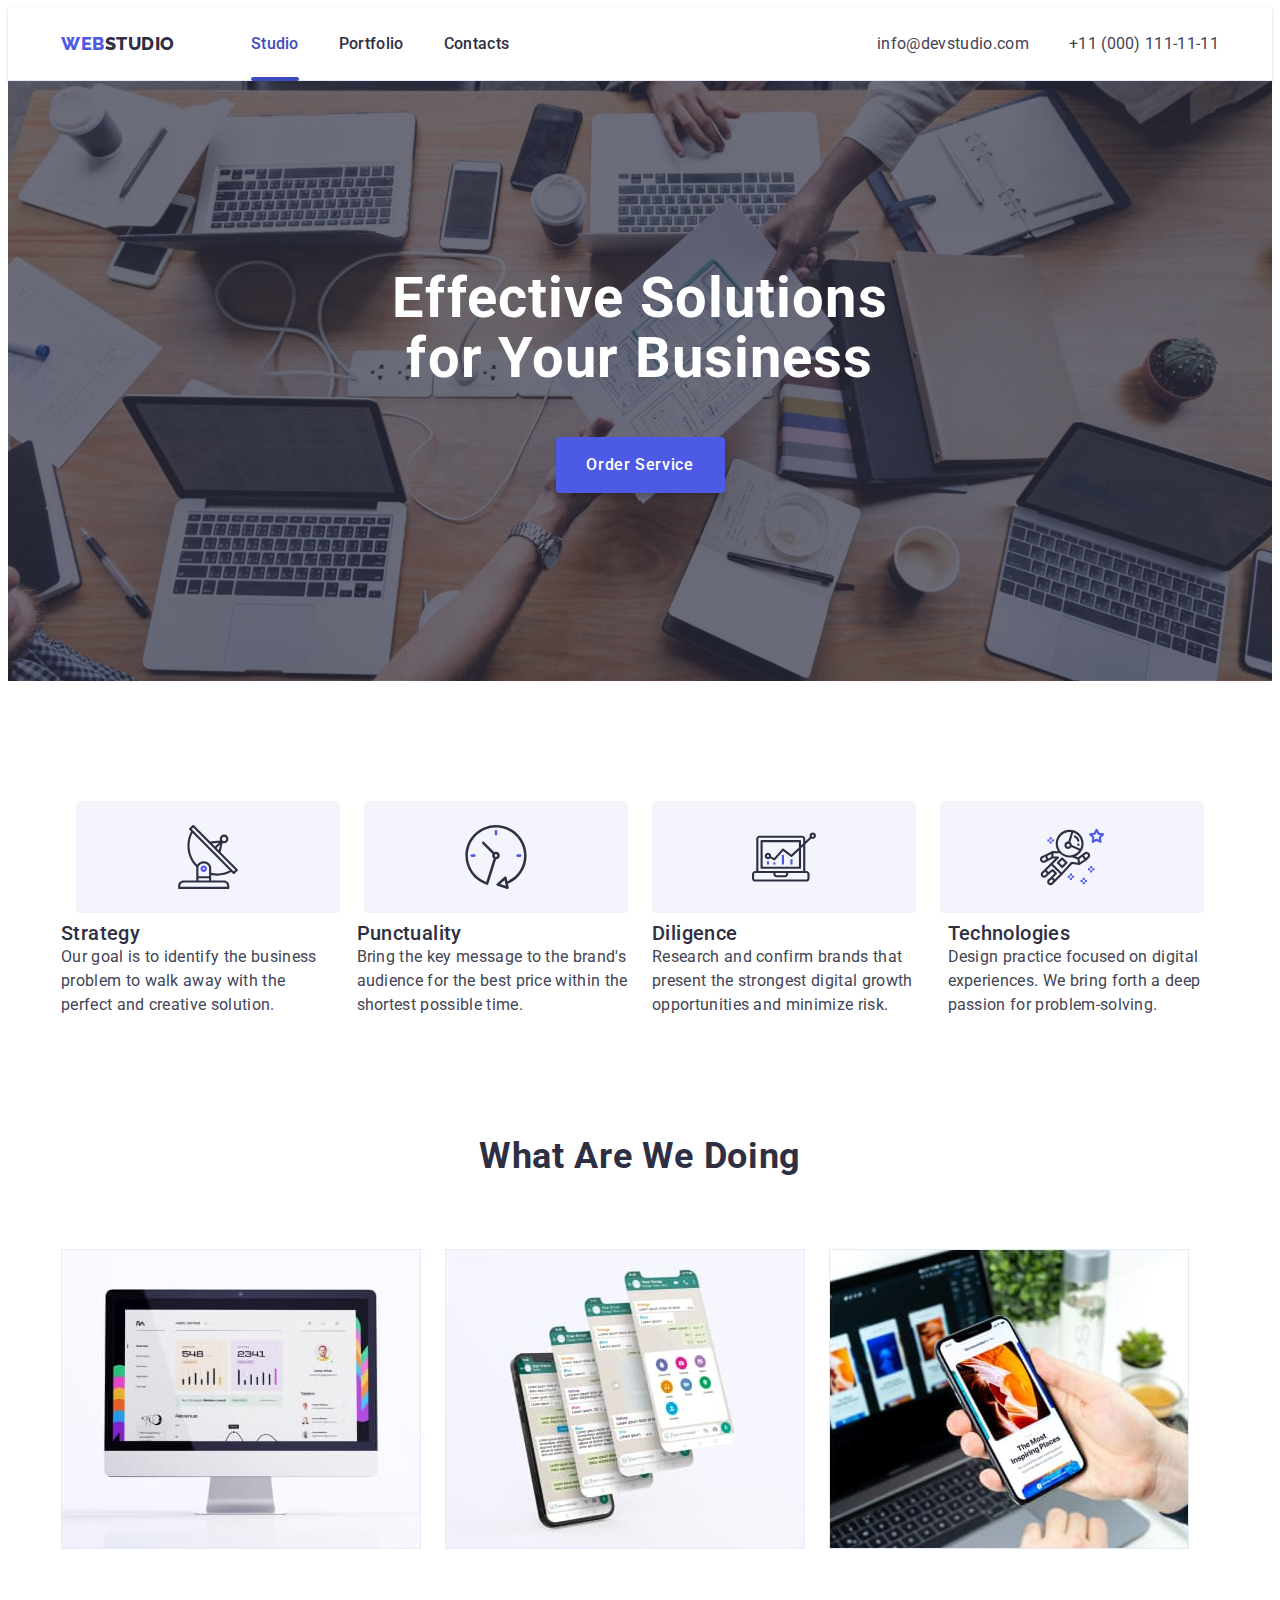
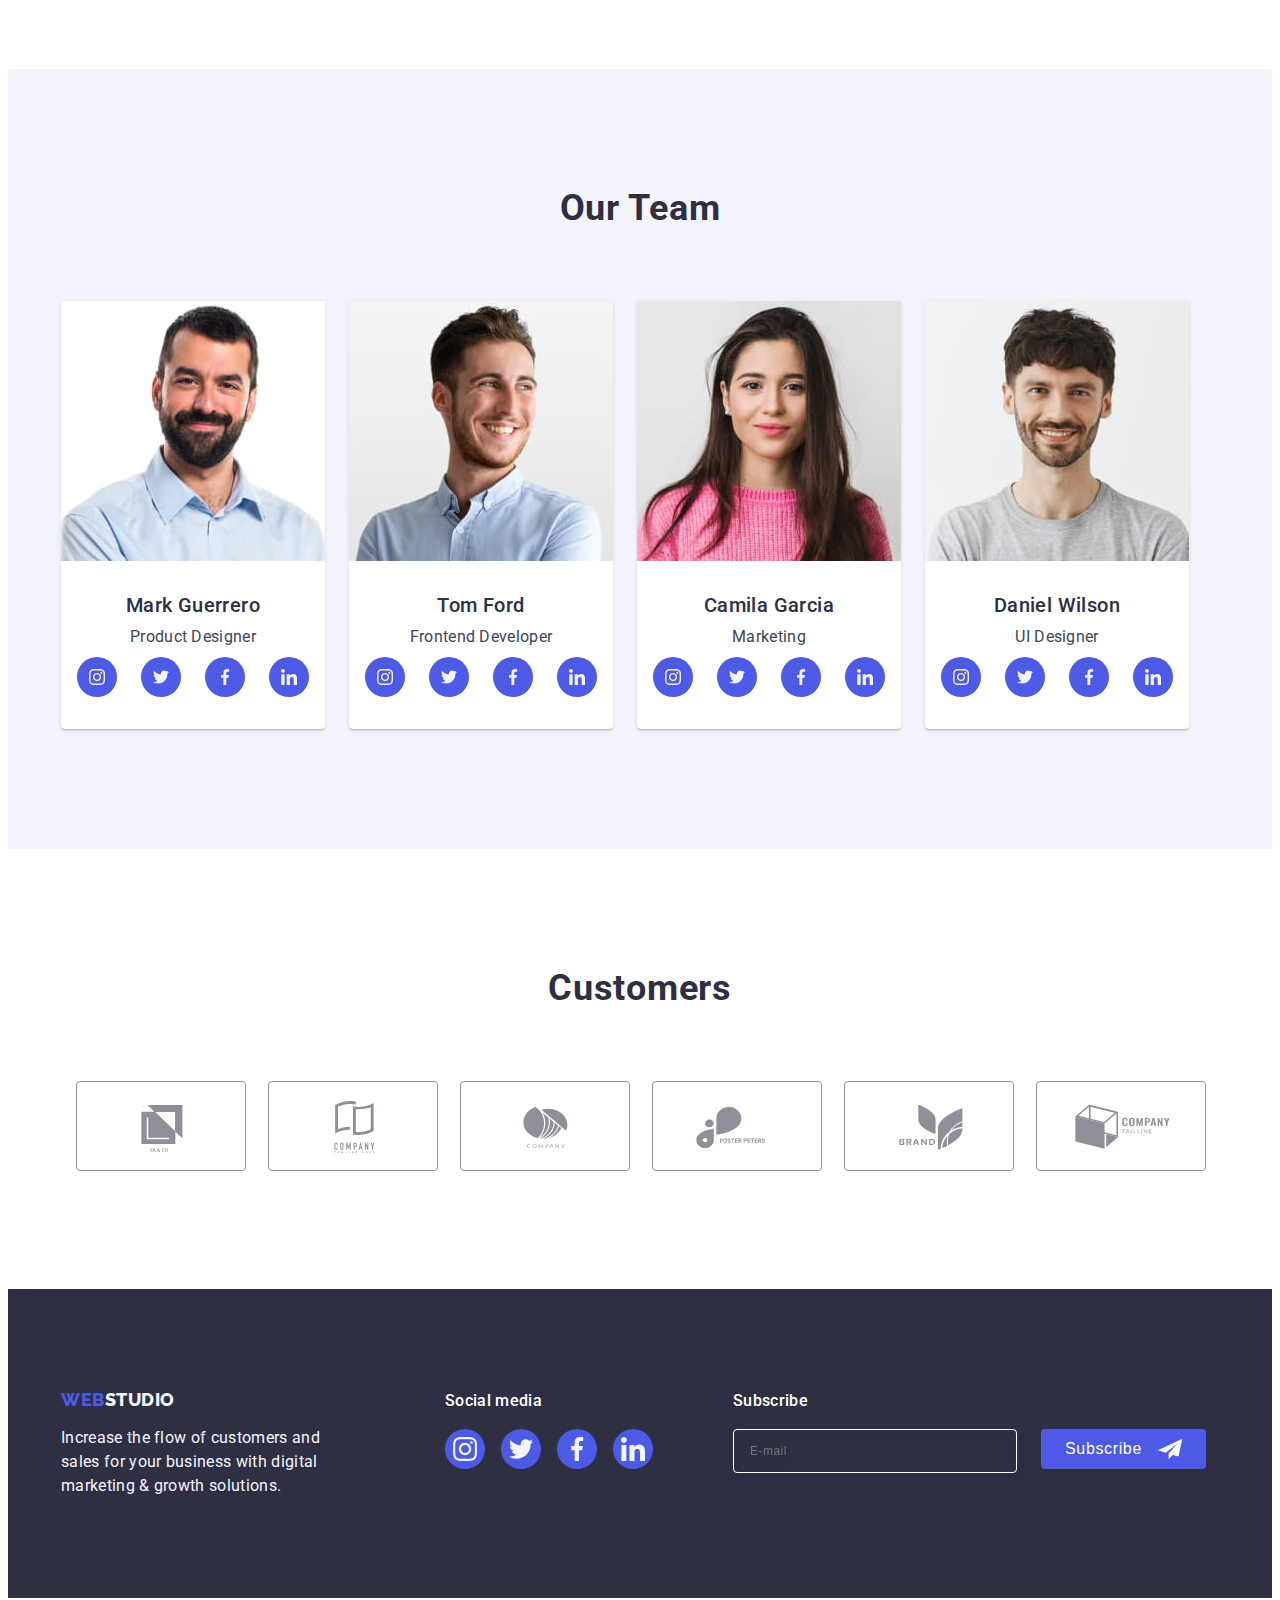
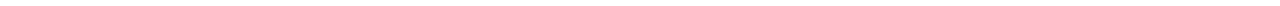
==== index.html @ 077be4b6 "Initial commit" ====
<!DOCTYPE html>
<html lang="en">
  <head>
    <meta charset="UTF-8" />
    <meta http-equiv="X-UA-Compatible" content="IE=edge" />
    <meta name="viewport" content="width=device-width, initial-scale=1.0" />
    <title>Web Studio</title>
    <link rel="preconnect" href="https://fonts.googleapis.com" />
    <link rel="preconnect" href="https://fonts.gstatic.com" crossorigin />
    <link
      href="https://fonts.googleapis.com/css2?family=Raleway:wght@800&family=Roboto:wght@400;500;700&display=swap"
      rel="stylesheet"
    />
    <link
      rel="stylesheet"
      href="https://cdnjs.cloudflare.com/ajax/libs/modern-normalize/2.0.0/modern-normalize.min.css"
      integrity="sha512-4xo8blKMVCiXpTaLzQSLSw3KFOVPWhm/TRtuPVc4WG6kUgjH6J03IBuG7JZPkcWMxJ5huwaBpOpnwYElP/m6wg=="
      crossorigin="anonymous"
      referrerpolicy="no-referrer"
    />
    <link rel="stylesheet" href="./css/styles.css" />
  </head>
  <body>
    <!-- Header -->
    <header class="page-header">
      <div class="container header-container">
        <nav class="page-nav">
          <a class="logo link" href="./index.html"
            >Web<span class="logo-studio">Studio</span></a
          >
          <ul class="menu list">
            <li class="menu-item">
              <a class="menu-link link current" href="./index.html">Studio</a>
            </li>
            <li class="menu-item">
              <a class="menu-link link" href="./portfolio.html">Portfolio</a>
            </li>
            <li class="menu-item">
              <a class="menu-link link" href="">Contacts</a>
            </li>
          </ul>
        </nav>
        <address class="header-address">
          <ul class="address list">
            <li>
              <a class="contact-link link" href="mailto:info@devstudio.com"
                >info@devstudio.com</a
              >
            </li>
            <li>
              <a class="contact-link link" href="tel:+110001111111"
                >+11 (000) 111-11-11</a
              >
            </li>
          </ul>
        </address>
      </div>
    </header>
    <main>
      <!-- Hero -->
      <section class="hero">
        <div class="container hero-container">
          <h1 class="hero-title">Effective Solutions for Your Business</h1>
          <button class="hero-btn" type="button" data-modal-open>
            Order Service
          </button>
        </div>
      </section>
      <!-- Activities -->
      <section class="activities">
        <div class="activities-container container">
          <h2 class="activities-title" hidden>Mission</h2>

          <ul class="advantages-list list">
            <li class="advantages-list-item">
              <div class="advantages-list-link">
                <svg class="advantages-list-icon" width="64px" height="64px">
                  <use href="./images/icons.svg#icon-antena"></use>
                </svg>
              </div>
            </li>
            <li class="advantages-list-item">
              <div class="advantages-list-link">
                <svg class="advantages-list-icon" width="64px" height="64px">
                  <use href="./images/icons.svg#icon-clock"></use>
                </svg>
              </div>
            </li>
            <li class="advantages-list-item">
              <div class="advantages-list-link">
                <svg class="advantages-list-icon" width="64px" height="64px">
                  <use href="./images/icons.svg#icon-diagram"></use>
                </svg>
              </div>
            </li>
            <li class="advantages-list-item">
              <div class="advantages-list-link">
                <svg class="advantages-list-icon" width="64px" height="64px">
                  <use href="./images/icons.svg#icon-astronaut"></use>
                </svg>
              </div>
            </li>
          </ul>

          <ul class="activities-list list">
            <li class="active-list">
              <h3 class="activities-subtitle subtitle">Strategy</h3>
              <p class="paragrapth">
                Our goal is to identify the business problem to walk away with
                the perfect and creative solution.
              </p>
            </li>
            <li class="active-list">
              <h3 class="activities-subtitle subtitle">Punctuality</h3>
              <p class="paragrapth">
                Bring the key message to the brand's audience for the best price
                within the shortest possible time.
              </p>
            </li>
            <li class="active-list">
              <h3 class="activities-subtitle subtitle">Diligence</h3>
              <p class="paragrapth">
                Research and confirm brands that present the strongest digital
                growth opportunities and minimize risk.
              </p>
            </li>
            <li class="active-list">
              <h3 class="activities-subtitle subtitle">Technologies</h3>
              <p class="paragrapth">
                Design practice focused on digital experiences. We bring forth a
                deep passion for problem-solving.
              </p>
            </li>
          </ul>
        </div>
      </section>
      <!-- What are we doing -->
      <section class="doing">
        <div class="container">
          <h2 class="main-title doing-title">What are we doing</h2>
          <ul class="doing-list list">
            <li class="image">
              <img
                src="./images/img_1.jpg"
                alt="computer monitor"
                width="360"
                height="300"
              />
            </li>
            <li class="image">
              <img
                src="./images/img_2.jpg"
                alt="duplicate phone screens"
                width="360"
                height="300"
              />
            </li>
            <li class="image">
              <img
                src="./images/img_3.jpg"
                alt="sync your phone and computer"
                width="360"
                height="300"
              />
            </li>
          </ul>
        </div>
      </section>
      <!-- Our Team -->
      <section class="our-team">
        <div class="container">
          <h2 class="main-title doing-title">Our Team</h2>
          <ul class="team-list list">
            <li class="list-team team-background">
              <img
                src="./images/master1.jpg"
                alt="photo man"
                width="264"
                height="260"
              />
              <div class="row">
                <h3 class="team-subtitle subtitle">Mark Guerrero</h3>
                <p class="team-paragrapth paragrapth">Product Designer</p>

                <ul class="social-list list">
                  <li class="social-list-item">
                    <a href="" class="social-list-link">
                      <svg class="social-list-icon" width="16px" height="16px">
                        <use href="./images/icons.svg#icon-instagram"></use>
                      </svg>
                    </a>
                  </li>
                  <li class="social-list-item">
                    <a href="" class="social-list-link">
                      <svg class="social-list-icon" width="16px" height="16px">
                        <use href="./images/icons.svg#icon-twitter"></use>
                      </svg>
                    </a>
                  </li>
                  <li class="social-list-item">
                    <a href="" class="social-list-link">
                      <svg class="social-list-icon" width="16px" height="16px">
                        <use href="./images/icons.svg#icon-facebook"></use>
                      </svg>
                    </a>
                  </li>
                  <li class="social-list-item">
                    <a href="" class="social-list-link">
                      <svg class="social-list-icon" width="16px" height="16px">
                        <use href="./images/icons.svg#icon-linkedin"></use>
                      </svg>
                    </a>
                  </li>
                </ul>
              </div>
            </li>
            <li class="list-team team-background">
              <img
                src="./images/master2.jpg"
                alt="photo man"
                width="264"
                height="260"
              />
              <div class="row">
                <h3 class="team-subtitle subtitle">Tom Ford</h3>
                <p class="team-paragrapth paragrapth">Frontend Developer</p>

                <ul class="social-list list">
                  <li class="social-list-item">
                    <a href="" class="social-list-link">
                      <svg class="social-list-icon" width="16px" height="16px">
                        <use href="./images/icons.svg#icon-instagram"></use>
                      </svg>
                    </a>
                  </li>
                  <li class="social-list-item">
                    <a href="" class="social-list-link">
                      <svg class="social-list-icon" width="16px" height="16px">
                        <use href="./images/icons.svg#icon-twitter"></use>
                      </svg>
                    </a>
                  </li>
                  <li class="social-list-item">
                    <a href="" class="social-list-link">
                      <svg class="social-list-icon" width="16px" height="16px">
                        <use href="./images/icons.svg#icon-facebook"></use>
                      </svg>
                    </a>
                  </li>
                  <li class="social-list-item">
                    <a href="" class="social-list-link">
                      <svg class="social-list-icon" width="16px" height="16px">
                        <use href="./images/icons.svg#icon-linkedin"></use>
                      </svg>
                    </a>
                  </li>
                </ul>
              </div>
            </li>
            <li class="list-team team-background">
              <img
                src="./images/master3.jpg"
                alt="photo woman"
                width="264"
                height="260"
              />
              <div class="row">
                <h3 class="team-subtitle subtitle">Camila Garcia</h3>
                <p class="team-paragrapth paragrapth">Marketing</p>

                <ul class="social-list list">
                  <li class="social-list-item">
                    <a href="" class="social-list-link">
                      <svg class="social-list-icon" width="16px" height="16px">
                        <use href="./images/icons.svg#icon-instagram"></use>
                      </svg>
                    </a>
                  </li>
                  <li class="social-list-item">
                    <a href="" class="social-list-link">
                      <svg class="social-list-icon" width="16px" height="16px">
                        <use href="./images/icons.svg#icon-twitter"></use>
                      </svg>
                    </a>
                  </li>
                  <li class="social-list-item">
                    <a href="" class="social-list-link">
                      <svg class="social-list-icon" width="16px" height="16px">
                        <use href="./images/icons.svg#icon-facebook"></use>
                      </svg>
                    </a>
                  </li>
                  <li class="social-list-item">
                    <a href="" class="social-list-link">
                      <svg class="social-list-icon" width="16px" height="16px">
                        <use href="./images/icons.svg#icon-linkedin"></use>
                      </svg>
                    </a>
                  </li>
                </ul>
              </div>
            </li>
            <li class="list-team team-background">
              <img
                src="./images/master4.jpg"
                alt="photo man"
                width="264"
                height="260"
              />
              <div class="row">
                <h3 class="team-subtitle subtitle">Daniel Wilson</h3>
                <p class="team-paragrapth paragrapth">UI Designer</p>

                <ul class="social-list list">
                  <li class="social-list-item">
                    <a href="" class="social-list-link">
                      <svg class="social-list-icon" width="16px" height="16px">
                        <use href="./images/icons.svg#icon-instagram"></use>
                      </svg>
                    </a>
                  </li>
                  <li class="social-list-item">
                    <a href="" class="social-list-link">
                      <svg class="social-list-icon" width="16px" height="16px">
                        <use href="./images/icons.svg#icon-twitter"></use>
                      </svg>
                    </a>
                  </li>
                  <li class="social-list-item">
                    <a href="" class="social-list-link">
                      <svg class="social-list-icon" width="16px" height="16px">
                        <use href="./images/icons.svg#icon-facebook"></use>
                      </svg>
                    </a>
                  </li>
                  <li class="social-list-item">
                    <a href="" class="social-list-link">
                      <svg class="social-list-icon" width="16px" height="16px">
                        <use href="./images/icons.svg#icon-linkedin"></use>
                      </svg>
                    </a>
                  </li>
                </ul>
              </div>
            </li>
          </ul>
        </div>
      </section>
      <!-- Customers -->
      <section class="customers">
        <div class="container">
          <h2 class="customers-title main-title doing-title">Customers</h2>
          <ul class="customers-list list">
            <li class="customers-list-item">
              <a href="" class="customers-list-link">
                <svg class="customers-list-icon" width="104px" height="56px">
                  <use href="./images/icons.svg#icon-logo1"></use>
                </svg>
              </a>
            </li>
            <li class="customers-list-item">
              <a href="" class="customers-list-link">
                <svg class="customers-list-icon" width="104px" height="56px">
                  <use href="./images/icons.svg#icon-logo2"></use>
                </svg>
              </a>
            </li>
            <li class="customers-list-item">
              <a href="" class="customers-list-link">
                <svg class="customers-list-icon" width="104px" height="56px">
                  <use href="./images/icons.svg#icon-logo3"></use>
                </svg>
              </a>
            </li>
            <li class="customers-list-item">
              <a href="" class="customers-list-link">
                <svg class="customers-list-icon" width="104px" height="56px">
                  <use href="./images/icons.svg#icon-logo4"></use>
                </svg>
              </a>
            </li>
            <li class="customers-list-item">
              <a href="" class="customers-list-link">
                <svg class="customers-list-icon" width="104px" height="56px">
                  <use href="./images/icons.svg#icon-logo5"></use>
                </svg>
              </a>
            </li>
            <li class="customers-list-item">
              <a href="" class="customers-list-link">
                <svg class="customers-list-icon" width="104px" height="56px">
                  <use href="./images/icons.svg#icon-logo6"></use>
                </svg>
              </a>
            </li>
          </ul>
        </div>
      </section>
    </main>
    <!-- Footer -->
    <footer class="footer">
      <div class="footer-container container">
        <div class="footer-position">
          <a class="logo-footer logo link" href="./index.html">
            Web<span class="logo-studio-footer">Studio</span></a
          >
          <p class="footer-paragrapth paragrapth">
            Increase the flow of customers and sales for your business with
            digital marketing & growth solutions.
          </p>
        </div>
        <div class="footer-social-media">
          <p class="footer-paragrapth-social paragrapth">Social media</p>
          <ul class="footer-social-list social-list list">
            <li class="social-list-item">
              <a href="" class="footer-link social-list-link">
                <svg class="social-list-icon" width="24px" height="24px">
                  <use href="./images/icons.svg#icon-instagram"></use>
                </svg>
              </a>
            </li>
            <li class="social-list-item">
              <a href="" class="footer-link social-list-link">
                <svg class="social-list-icon" width="24px" height="24px">
                  <use href="./images/icons.svg#icon-twitter"></use>
                </svg>
              </a>
            </li>
            <li class="social-list-item">
              <a href="" class="footer-link social-list-link">
                <svg class="social-list-icon" width="24px" height="24px">
                  <use href="./images/icons.svg#icon-facebook"></use>
                </svg>
              </a>
            </li>
            <li class="social-list-item">
              <a href="" class="footer-link social-list-link">
                <svg class="social-list-icon" width="24px" height="24px">
                  <use href="./images/icons.svg#icon-linkedin"></use>
                </svg>
              </a>
            </li>
          </ul>
        </div>
        <div class="modal-footer-container">
          <p class="modal-footer-paragrapth">Subscribe</p>
          <form class="modal-form-footer">
            <label class="footer-label">
              <input
                type="email"
                name="user-email"
                class="footer-input"
                placeholder="E-mail"
              />
            </label>

            <button type="submit" class="modal-form-submit-footer">
              Subscribe
              <svg class="footer-email-icon" width="24" height="24">
                <use href="./images/icons.svg#icon-icon-send"></use>
              </svg>
            </button>
          </form>
        </div>
      </div>
    </footer>

    <div class="backdrop is-hidden" data-modal>
      <div class="modal">
        <button type="button" class="close-btn" data-modal-close>
          <svg class="svg-close-btn" width="8" height="8">
            <use href="./images/icons.svg#icon-close-btn"></use>
          </svg>
        </button>
        <p class="modal-paragrapth">
          Leave your contacts and we will call you back
        </p>
        <form class="modal-form">
          <div class="footer-form">
            <label for="user-name" class="modal-form-field">
              <span class="modal-form-description">Name</span></label
            >
            <div class="modal-form-wrapper">
              <input
                type="text"
                name="user-name"
                class="modal-form-input"
                id="user-name"
              />
              <svg class="modal-form-user-icon" width="18" height="24">
                <use href="./images/icons.svg#icon-name"></use>
              </svg>
            </div>
          </div>
          <div class="footer-form">
            <label for="user-tel" class="modal-form-field">
              <span class="modal-form-description">Phone</span></label
            >
            <div class="modal-form-wrapper">
              <input
                type="tel"
                name="user-phone"
                class="modal-form-input"
                id="user-tel"
              />
              <svg class="modal-form-user-icon" width="18" height="24">
                <use href="./images/icons.svg#icon-phone"></use>
              </svg>
            </div>
          </div>
          <div class="footer-form">
            <label for="user-email" class="modal-form-field">
              <span class="modal-form-description">Email</span></label
            >
            <div class="modal-form-wrapper">
              <input
                type="email"
                name="user-email"
                class="modal-form-input"
                id="user-email"
              />
              <svg class="modal-form-user-icon" width="18" height="24">
                <use href="./images/icons.svg#icon-email"></use>
              </svg>
            </div>
          </div>
          <div class="footer-form-textarea">
            <label for="user-comment" class="modal-form-field">
              <span class="modal-form-description">Comment</span></label
            >
            <textarea
              id="user-comment"
              name="user-comment"
              class="modal-form-message"
              placeholder="Text input"
            ></textarea>
          </div>
          <div class="police-container">
            <input
              id="user-privacy"
              type="checkbox"
              name="user-privacy"
              class="modal-form-check visually-hidden"
              value="true"
            />
            <label for="user-privacy" class="modal-form-check-desk">
              <span class="modal-form-check-span">
                <svg class="modal-check-svg" height="8" width="10">
                  <use href="./images/icons.svg#icon-modal"></use>
                </svg>
              </span>
              I accept the terms and conditions of the &nbsp;
              <a class="modal-check-link link" href="">Privacy Policy</a>
            </label>
          </div>
          <button type="submit" class="modal-form-submit">Send</button>
        </form>
      </div>
    </div>
    <script src="./js/modal.js"></script>
  </body>
</html>
---- css/styles.css ----
:root {
  --primary-brand: #4d5ae5;
  --overlays-shadows-headings: #2e2f42;
  --body-text: #434455;
  --header-background: #ffffff;
  --backgrounds: #f4f4fd;
  --ctas: #404bbf;
  --accent-color: #e7e9fc;
  --modal-collor: #8e8f99;
}
body {
  font-family: "Roboto", sans-serif;
  color: var(--body-text);
  background: var(--header-background);
}
p,
h1,
h2,
h3,
h4,
h5,
h6,
ul {
  margin: 0;
  padding: 0;
}

img {
  display: block;
  max-width: 100%;
}
.container {
  width: 1158px;
  padding: 0 15px;
  margin: 0 auto;
  /* outline: 2px solid red; */
}

.visually-hidden {
  position: absolute;
  width: 1px;
  height: 1px;
  margin: -1px;
  padding: 0;
  overflow: hidden;
  border: 0;
  clip: rect(0 0 0 0);
}

.list {
  list-style: none;
}
.link {
  text-decoration: none;
}

.subtitle {
  font-weight: 500;
  font-size: 20px;
  line-height: 1.2;
  letter-spacing: 0.02em;
  color: var(--overlays-shadows-headings);
}
.paragrapth {
  font-size: 16px;
  line-height: 1.5;
  letter-spacing: 0.02em;
  color: var(--body-text);
}
.main-title {
  font-size: 36px;
  line-height: 40px;
  letter-spacing: 0.02em;
}
.team-background {
  background: var(--header-background);
}
/* Header */
.page-header {
  border-bottom: 1px solid var(--accent-color);
  box-shadow: 0px 2px 1px rgba(46, 47, 66, 0.08),
    0px 1px 1px rgba(46, 47, 66, 0.16), 0px 1px 6px rgba(46, 47, 66, 0.08);
}
.header-container {
  display: flex;
  align-items: center;
}
.page-nav {
  display: flex;
  align-items: center;
}
.logo {
  font-family: "Raleway", sans-serif;
  font-weight: 800;
  font-size: 18px;
  line-height: 1.17;
  letter-spacing: 0.03em;
  text-transform: uppercase;
  color: var(--primary-brand);
  margin-right: 76px;
  transition: color 250ms cubic-bezier(0.4, 0, 0.2, 1);
}

.logo:hover,
.logo:focus {
  color: var(--ctas);
}
.logo-studio {
  color: var(--overlays-shadows-headings);
  transition: color 250ms cubic-bezier(0.4, 0, 0.2, 1);
}
.logo-studio:hover,
.logo-studio:focus {
  color: var(--ctas);
}
.menu {
  display: flex;
  gap: 40px;
}

.menu-link {
  font-weight: 500;
  font-size: 16px;
  line-height: 1.5;
  letter-spacing: 0.02em;
  color: var(--overlays-shadows-headings);
  display: block;
  padding-top: 24px;
  padding-bottom: 24px;
  transition: color 250ms cubic-bezier(0.4, 0, 0.2, 1);
  position: relative;
}

.menu-link.current::after {
  content: "";
  position: absolute;
  left: 0;
  bottom: -1px;
  width: 100%;
  height: 4px;
  border-radius: 2px;
  background-color: #404bbf;
}

.menu-link:hover,
.menu-link:focus,
.menu-link.current {
  color: var(--ctas);
}
.header-address {
  font-style: normal;
  margin-left: auto;
  display: flex;
}
.address {
  display: flex;
  gap: 40px;
}
.contact-link {
  font-size: 16px;
  line-height: 1.5;
  letter-spacing: 0.02em;
  color: var(--body-text);
  transition: color 250ms cubic-bezier(0.4, 0, 0.2, 1);
}

.contact-link:hover,
.contact-link:focus {
  color: var(--ctas);
}

/* Hero */
.hero {
  padding: 188px 0;
  background: var(--overlays-shadows-headings);
  background-image: linear-gradient(
      rgba(46, 47, 66, 0.7),
      rgba(46, 47, 66, 0.7)
    ),
    url(../images/bg-hero.jpg);
  max-width: 1440px;
  background-repeat: no-repeat;
  background-position: center;
  background-size: cover;
  margin-left: auto;
  margin-right: auto;
}

.hero-title {
  font-size: 56px;
  line-height: 1.07;
  letter-spacing: 0.02em;
  text-align: center;
  color: var(--header-background);
  /* background: var(--overlays-shadows-headings); */
  max-width: 496px;
  margin: 0 auto;
  margin-bottom: 48px;
}
.hero-btn {
  display: block;
  margin: 0 auto;
  min-width: 169px;
  height: 56px;
  font-family: inherit;
  font-weight: 500;
  font-size: 16px;
  line-height: 1.5;
  letter-spacing: 0.04em;
  color: var(--header-background);
  cursor: pointer;
  background: var(--primary-brand);
  border-radius: 4px;
  box-shadow: 0px 4px 4px rgba(0, 0, 0, 0.15);
  border: none;
  transition: background-color 250ms cubic-bezier(0.4, 0, 0.2, 1);
}
.hero-btn:hover,
.hero-btn:focus {
  background-color: var(--ctas);
  color: var(--header-background);
}
/* Activities */
.activities {
  padding-top: 120px;
  padding-bottom: 120px;
}

.advantages-list {
  display: flex;
  justify-content: center;
  gap: 24px;
}

.advantages-list-link {
  display: flex;
  justify-content: center;
  align-items: center;
  width: 264px;
  height: 112px;
  border-radius: 4px;
  background-color: var(--backgrounds);
  margin-bottom: 8px;
}

.activities-list {
  display: flex;
  gap: 24px;
}
.active-list {
  flex-basis: calc((100% - 3 * 24px) / 4);
}

/* What are we doing */
.doing {
  padding-bottom: 120px;
}
.doing-title {
  line-height: 1.11;
  color: var(--overlays-shadows-headings);
  text-align: center;
  text-transform: capitalize;
  margin-bottom: 72px;
}
.doing-list {
  display: flex;
  gap: 24px;
}
/* Our Team */

.our-team {
  background: var(--backgrounds);
  padding-top: 120px;
  padding-bottom: 120px;
}
.team-list {
  display: flex;
  gap: 24px;
  text-align: center;
}
.list-team {
  box-shadow: 0px 1px 6px rgba(46, 47, 66, 0.08),
    0px 1px 1px rgba(46, 47, 66, 0.16), 0px 2px 1px rgba(46, 47, 66, 0.08);
  border-radius: 0px 0px 4px 4px;
}
.row {
  padding-top: 32px;
  padding-bottom: 32px;
  padding-left: 16px;
  padding-right: 16px;
}
.team-subtitle {
  margin-bottom: 8px;
  text-align: center;
}
.team-paragrapth {
  text-align: center;
  margin-bottom: 8px;
}

.social-list {
  display: flex;
  justify-content: center;
  gap: 24px;
}

.social-list-item {
  width: 40px;
  height: 40px;
}

.social-list-link {
  display: flex;
  justify-content: center;
  align-items: center;
  width: 100%;
  height: 100%;

  border-radius: 50%;
  background-color: var(--primary-brand);
  outline: none;
  transition: background-color 250ms cubic-bezier(0.4, 0, 0.2, 1);
}

.social-list-link:hover,
.social-list-link:focus {
  background-color: var(--ctas);
}

.social-list-icon {
  fill: var(--backgrounds);
}

/* Customers */

.customers {
  padding-top: 120px;
  padding-bottom: 120px;
}

.customers-list {
  display: flex;
  justify-content: center;
  gap: 24px;
}

.customers-list-item {
  width: 168px;
  height: 88px;
}

.customers-list-link {
  display: flex;
  justify-content: center;
  align-items: center;
  width: 100%;
  height: 100%;
  border-radius: 4px;
  border: 1px solid #8e8f99;
  color: #8e8f99;
  transition: color 250ms cubic-bezier(0.4, 0, 0.2, 1),
    border-color 250ms cubic-bezier(0.4, 0, 0.2, 1);
}

.customers-list-icon {
  fill: currentColor;
}

.customers-list-link:hover,
.customers-list-link:focus {
  border-color: #404bbf;
  color: #404bbf;
  outline: none;
}

/* Footer */
.footer {
  background: var(--overlays-shadows-headings);
  padding-top: 100px;
  padding-bottom: 100px;
  position: relative;
}

.footer-container {
  display: flex;
  align-items: baseline;
}

.footer-position {
  margin-right: 120px;
}

.logo-studio-footer {
  color: var(--backgrounds);
  margin-right: 0;
  transition: color 250ms cubic-bezier(0.4, 0, 0.2, 1);
}
.logo-studio-footer:hover,
.logo-studio-footer:focus {
  color: var(--ctas);
}
.logo-footer {
  margin-bottom: 16px;
  display: inline-block;
  margin-right: 0;
}
.footer-paragrapth {
  color: var(--backgrounds);
  background: var(--overlays-shadows-headings);
  width: 264px;
}

.footer-paragrapth-social {
  margin-bottom: 16px;
  color: var(--header-background);
  font-weight: 500;
}

.footer-social-list {
  gap: 16px;
}

.footer-link {
  transition: background-color 250ms cubic-bezier(0.4, 0, 0.2, 1);
}

.footer-link:hover,
.footer-link:focus {
  background-color: #31d0aa;
}

.modal-footer-container {
  margin-left: 80px;
}

.modal-footer-paragrapth {
  font-weight: 500;
  font-size: 16px;
  line-height: 1.5;
  letter-spacing: 0.02em;
  margin-bottom: 16px;
  color: #ffffff;
}

.modal-form-footer {
  display: flex;
  gap: 24px;
}

.footer-input {
  width: 264px;
  height: 40px;
  border: 1px solid #ffffff;
  filter: drop-shadow(0px 4px 4px rgba(0, 0, 0, 0.15));
  border-radius: 4px;
  padding-left: 16px;
  cursor: pointer;
  font-size: 12px;
  line-height: 1.5;
  letter-spacing: 0.04em;
  background-color: transparent;
  color: var(--header-background);
  filter: drop-shadow(0px 4px 4px rgba(0, 0, 0, 0.15));
  transition: border 250ms cubic-bezier(0.4, 0, 0.2, 1);
}

.footer-input:focus {
  border: 1px solid var(--primary-brand);
  outline: none;
}

.modal-form-submit-footer {
  display: flex;
  justify-content: center;
  align-items: center;
  max-height: 40px;
  min-width: 165px;
  gap: 16px;
  justify-content: center;
  align-items: center;
  padding: 8px 24px;
  background: #4d5ae5;
  border-radius: 4px;
  border: none;
  color: #ffffff;
  font-weight: 500;
  font-size: 16px;
  line-height: 1.5;
  letter-spacing: 0.04em;
  cursor: pointer;
  transition: background-color 250ms cubic-bezier(0.4, 0, 0.2, 1);
}

.modal-form-submit-footer:hover,
.modal-form-submit-footer:focus {
  background-color: var(--ctas);
  color: var(--header-background);
}

/* Portfolio */
.content {
  padding-top: 96px;
  padding-bottom: 120px;
}
.portfolio-list {
  display: flex;
  gap: 24px;
  justify-content: center;
  margin-bottom: 72px;
}
.navigation-portfolio-btn {
  font-family: "Roboto", sans-serif;
  font-weight: 500;
  font-size: 16px;
  line-height: 1.5;
  letter-spacing: 0.04em;
  cursor: pointer;
  color: var(--primary-brand);
  background: var(--backgrounds);
  border: 1px solid var(--accent-color);
  border-radius: 4px;
  outline: none;
  padding: 12px 24px;
  transition: background-color 250ms cubic-bezier(0.4, 0, 0.2, 1),
    color 250ms cubic-bezier(0.4, 0, 0.2, 1),
    box-shadow 250ms cubic-bezier(0.4, 0, 0.2, 1),
    border-color 250ms cubic-bezier(0.4, 0, 0.2, 1);
}
.navigation-portfolio-btn:hover,
.navigation-portfolio-btn:focus {
  color: var(--header-background);
  background-color: var(--ctas);
  box-shadow: 0px 3px 1px rgba(0, 0, 0, 0.1), 0px 2px 1px rgba(0, 0, 0, 0.08),
    0px 2px 2px rgba(0, 0, 0, 0.12);
  border-color: var(--ctas);
}

.portfolio-subtitle {
  margin-bottom: 8px;
}
.portfolio-paragrapth {
  /* margin-bottom: 32px; */
  margin-top: 8px;
}
.portfolio {
  padding-bottom: 120px;
  margin-left: auto;
  margin-right: auto;
  width: 1128px;
}

.portfolio-menu {
  display: flex;
  flex-wrap: wrap;
  column-gap: 24px;
  row-gap: 48px;
}
.list-portfolio {
  width: calc ((100% - 48px) / 3);
}

.portfolio-hover {
  display: block;
  outline: none;
  transition: box-shadow 250ms cubic-bezier(0.4, 0, 0.2, 1);
}

.portfolio-hover:hover,
.portfolio-hover:focus {
  box-shadow: 0px 1px 6px rgba(46, 47, 66, 0.08),
    0px 1px 1px rgba(46, 47, 66, 0.16), 0px 2px 1px rgba(46, 47, 66, 0.08);
}

.card-image {
  display: block;
}
.portfolio-card {
  padding: 32px 16px;
  border: 1px solid var(--accent-color);
  border-top: none;
}

.card-thumb {
  position: relative;
  overflow: hidden;
}

.overlay {
  position: absolute;
  left: 0;
  top: 0;
  width: 100%;
  height: 100%;
  transform: translate(0, 100%);
  transition: transform 250ms cubic-bezier(0.4, 0, 0.2, 1);
  font-size: 16px;
  line-height: 1.5;
  letter-spacing: 0.02em;
  padding: 40px 32px;
  background-color: #4d5ae5;
  color: #f4f4fd;
}

.portfolio-hover:hover .overlay,
.portfolio-hover:focus .overlay {
  transform: translate(0, 0);
}

/* MODAL WINDOW */

.backdrop {
  position: fixed;
  z-index: 100;
  top: 0;
  left: 0;
  width: 100%;
  height: 100%;
  background-color: rgba(46, 47, 66, 0.4);
  transition: opacity 250ms cubic-bezier(0.4, 0, 0.2, 1),
    visibility 250ms cubic-bezier(0.4, 0, 0.2, 1);
}

.backdrop.is-hidden {
  opacity: 0;
  visibility: hidden;
  pointer-events: none;
}

.modal {
  position: absolute;
  top: 50%;
  left: 50%;
  transform: translate(-50%, -50%);
  width: 408px;
  min-height: 584px;
  background: #fcfcfc;
  box-shadow: 0px 1px 1px rgba(0, 0, 0, 0.14), 0px 1px 3px rgba(0, 0, 0, 0.12),
    0px 2px 1px rgba(0, 0, 0, 0.2);
  border-radius: 4px;
  transition: transform 250ms cubic-bezier(0.4, 0, 0.2, 1);
  padding-top: 72px;
  padding-left: 24px;
  padding-right: 24px;
  padding-bottom: 24px;
}

.close-btn {
  position: absolute;
  top: 24px;
  right: 24px;
  display: flex;
  justify-content: center;
  align-items: center;
  width: 24px;
  height: 24px;
  border-radius: 50%;
  background-color: #e7e9fc;
  border: 1px solid rgba(0, 0, 0, 0.1);
  padding: 0;
  cursor: pointer;
  transition: background-color 250ms cubic-bezier(0.4, 0, 0.2, 1),
    border 250ms cubic-bezier(0.4, 0, 0.2, 1);
}

.close-btn:hover,
.close-btn:focus {
  background-color: #404bbf;
  border: none;
}

.svg-close-btn {
  transition: fill 250ms cubic-bezier(0.4, 0, 0.2, 1);
}

.close-btn:hover .svg-close-btn,
.close-btn:focus .svg-close-btn {
  fill: #ffffff;
}

/* MODAL FORM */

.modal-paragrapth {
  font-weight: 500;
  font-size: 16px;
  line-height: 1.5;
  text-align: center;
  letter-spacing: 0.02em;
  color: var(--overlays-shadows-headings);
  margin-bottom: 16px;
}

.modal-form {
  display: flex;
  flex-direction: column;
}

.footer-form {
  margin-bottom: 8px;
}

.modal-form-wrapper {
  /* display: block; */
  position: relative;
}

.modal-form-input {
  width: 100%;
  height: 40px;
  border: 1px solid rgba(46, 47, 66, 0.4);
  border-radius: 4px;
  background-color: transparent;
  padding-left: 38px;
  outline: transparent;
  transition: border-color 250ms cubic-bezier(0.4, 0, 0.2, 1);
}

.modal-form-field {
  font-size: 12px;
  line-height: 1.17;
  letter-spacing: 0.04em;
  color: var(--modal-collor);
  display: block;
  margin-bottom: 4px;
}

.modal-form-input:focus {
  border-color: var(--primary-brand);
}

.modal-form-user-icon {
  position: absolute;
  top: 50%;
  left: 16px;
  transform: translateY(-50%);
  transition: fill 250ms cubic-bezier(0.4, 0, 0.2, 1);
  fill: var(--overlays-shadows-headings);
}

.modal-form-input:focus + .modal-form-user-icon {
  fill: var(--primary-brand);
}

.modal-form-message {
  font-size: 12px;
  line-height: 1.17;
  letter-spacing: 0.04em;
  color: rgba(46, 47, 66, 0.4);
  border: 1px solid rgba(46, 47, 66, 0.4);
  resize: none;
  width: 100%;
  height: 120px;
  padding: 8px 16px;
  border-radius: 4px;
  background-color: transparent;
  outline: transparent;
  transition: border-color 250ms cubic-bezier(0.4, 0, 0.2, 1);
}

.modal-form-message:focus {
  border: 1px solid var(--primary-brand);
  outline: none;
}

.police-container {
  margin-bottom: 24px;
}

.modal-form-check-desk {
  font-size: 12px;
  line-height: 1.17;
  letter-spacing: 0.04em;
  color: var(--modal-collor);
}

.modal-form-check-span {
  display: inline-flex;
  transition: background-color 250ms cubic-bezier(0.4, 0, 0.2, 1),
    border 250ms cubic-bezier(0.4, 0, 0.2, 1),
    fill 250ms cubic-bezier(0.4, 0, 0.2, 1);
}

.modal-form-check-desk span {
  /* display: flex; */
  align-items: center;
  justify-content: center;
  width: 16px;
  height: 16px;
  border: 1px solid rgba(46, 47, 66, 0.4);
  border-radius: 2px;
  cursor: pointer;
  margin-right: 8px;
  fill: transparent;
}

.modal-check-link {
  color: var(--primary-brand);
  text-decoration: underline;
}

.modal-form-check:checked + .modal-form-check-desk span {
  background-color: var(--ctas);
  border: none;
  fill: var(--backgrounds);
}

.footer-form-textarea {
  margin-bottom: 16px;
}

.modal-form-submit {
  align-self: center;
  min-width: 169px;
  height: 56px;
  font-family: inherit;
  font-weight: 500;
  font-size: 16px;
  line-height: 1.5;
  letter-spacing: 0.04em;
  color: var(--header-background);
  cursor: pointer;
  background: var(--primary-brand);
  border-radius: 4px;
  box-shadow: 0px 4px 4px rgba(0, 0, 0, 0.15);
  border: none;
  transition: background-color 250ms cubic-bezier(0.4, 0, 0.2, 1);
}
.modal-form-submit:hover,
.modal-form-submit:focus {
  background-color: var(--ctas);
  color: var(--header-background);
  outline: none;
}
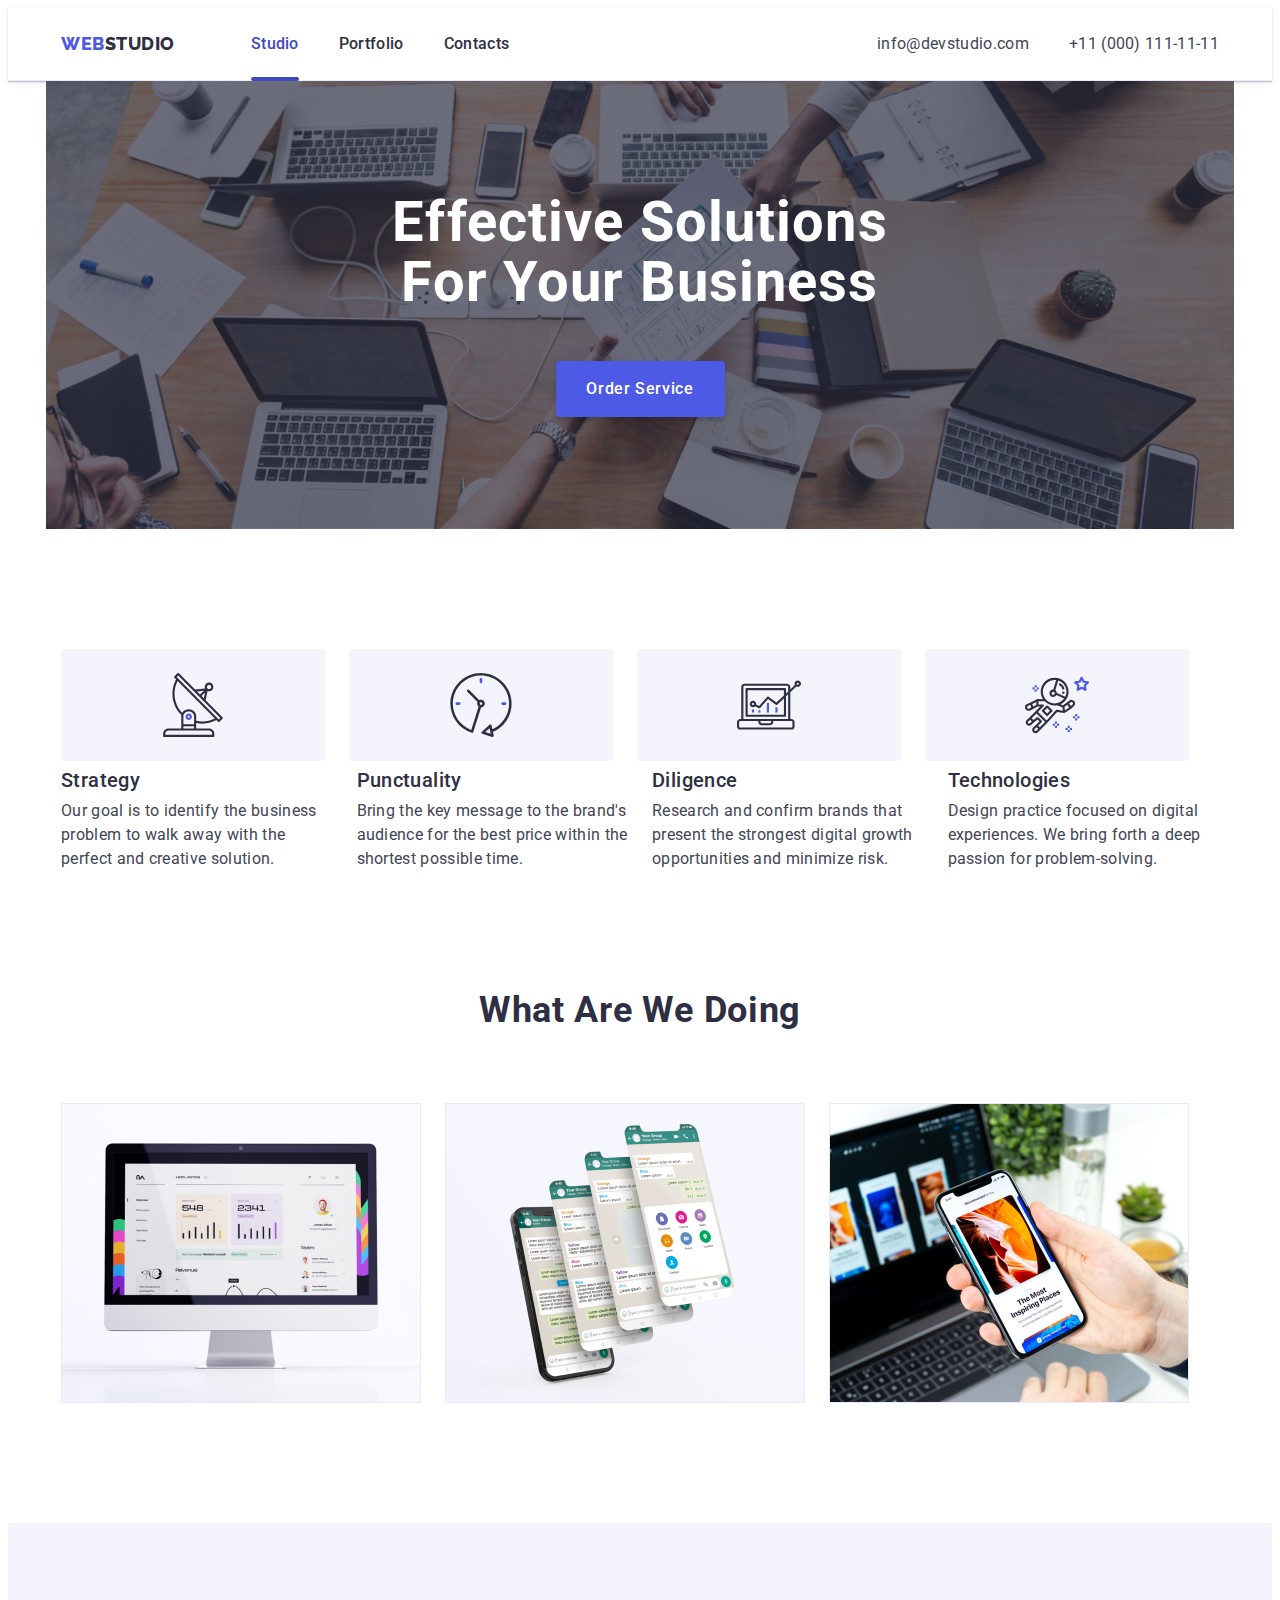
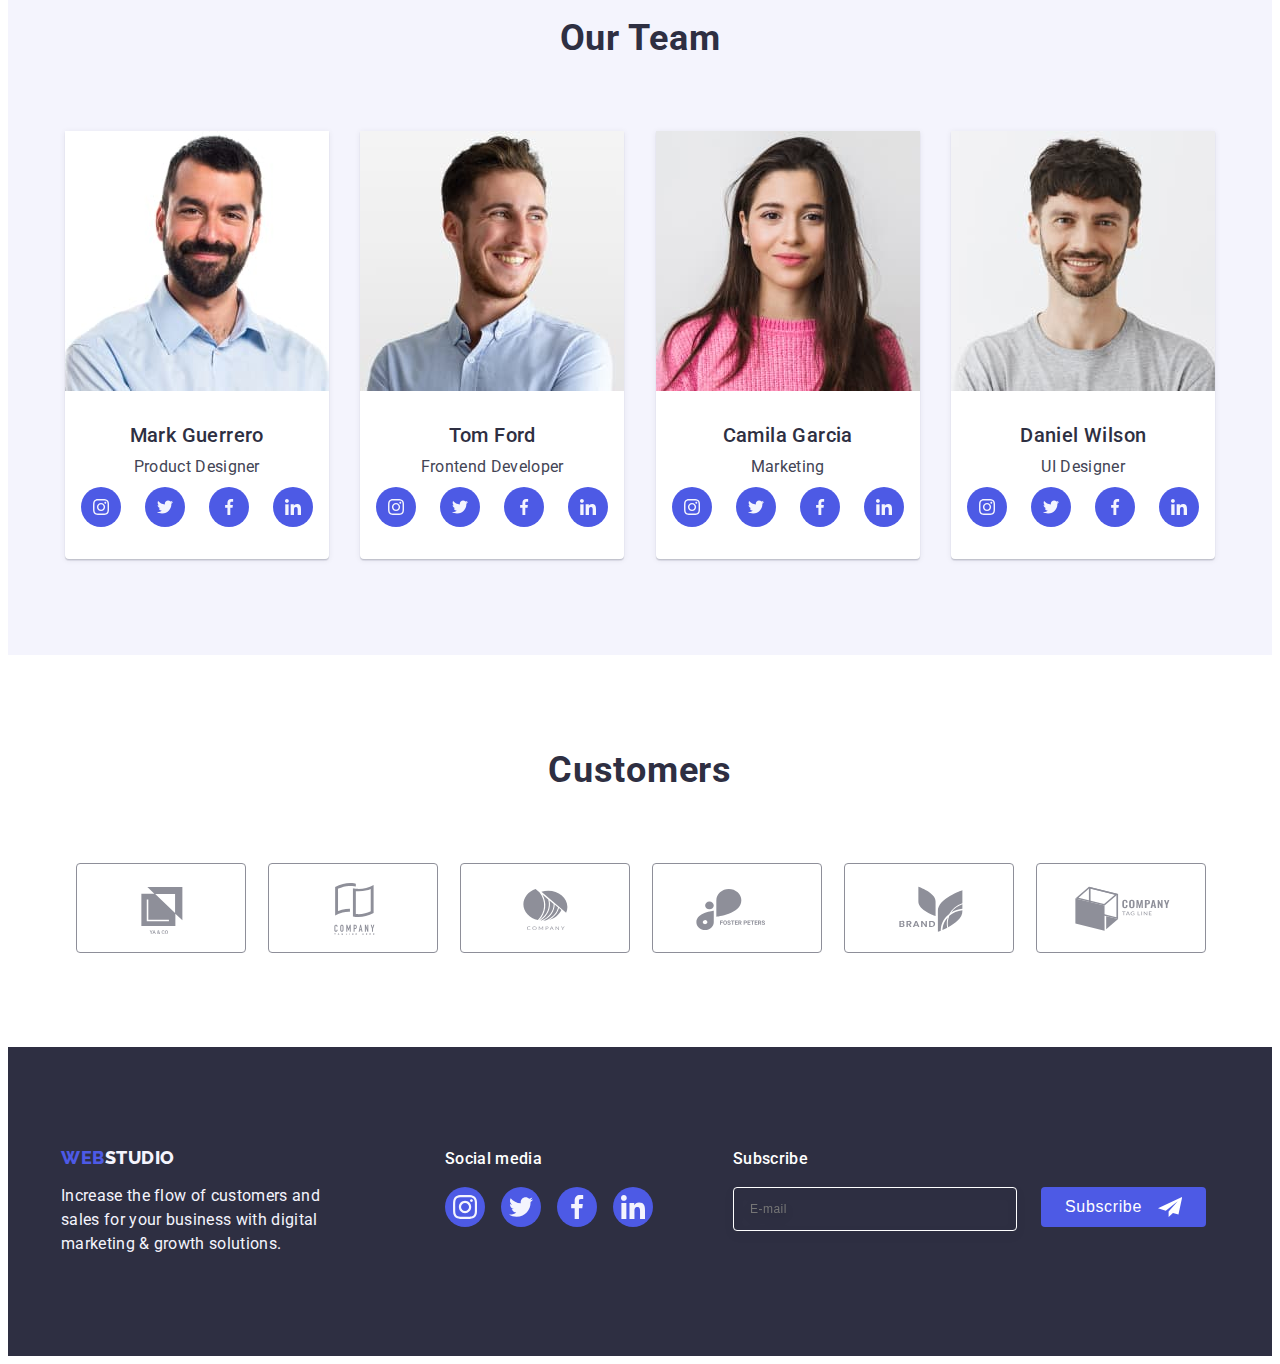
==== commit 24af19cc: "adaptive mob/tabl/desc index.html" ====
--- a/index.html
+++ b/index.html
@@ -40,6 +40,11 @@
             </li>
           </ul>
         </nav>
+        <button type="button" class="mobile-menu-open js-open-menu">
+          <svg class="mobile-menu-open-icon" width="24" height="24">
+            <use href="./images/icons.svg#burger-icon"></use>
+          </svg>
+        </button>
         <address class="header-address">
           <ul class="address list">
             <li>
@@ -55,10 +60,83 @@
           </ul>
         </address>
       </div>
+      <!-- --------- -->
+      <div class="mobile-menu js-menu-container">
+        <div>
+          <button type="button" class="mobile-close-btn js-close-menu">
+            <svg class="mobile-svg-close-btn" width="8" height="8">
+              <use href="./images/icons.svg#icon-close-btn"></use>
+            </svg>
+          </button>
+
+          <ul class="mobile-menu-modal list">
+            <li class="modal-menu-item">
+              <a class="mobile-menu-item link" href="./index.html">Studio</a>
+            </li>
+            <li class="modal-menu-item">
+              <a class="mobile-menu-item link" href="./portfolio.html"
+                >Portfolio</a
+              >
+            </li>
+            <li class="modal-menu-item">
+              <a class="mobile-menu-item link" href="">Contacts</a>
+            </li>
+          </ul>
+        </div>
+        <div>
+          <address class="mob-menu-address">
+            <ul class="mobile-menu-address list">
+              <li class="mobile-menu-address-soc">
+                <a class="mobile-menu-tel-link link" href="tel:+110001111111"
+                  >+11 (000) 111-11-11</a
+                >
+              </li>
+              <li class="mobile-menu-address-soc">
+                <a
+                  class="mobile-menu-mail-link link"
+                  href="mailto:info@devstudio.com"
+                  >info@devstudio.com</a
+                >
+              </li>
+            </ul>
+          </address>
+
+          <ul class="mob-social-list list">
+            <li class="mob-social-list-item">
+              <a href="" class="mob-social-list-link">
+                <svg class="mob-social-list-icon" width="24" height="24">
+                  <use href="./images/icons.svg#icon-instagram"></use>
+                </svg>
+              </a>
+            </li>
+            <li class="mob-social-list-item">
+              <a href="" class="mob-social-list-link">
+                <svg class="mob-social-list-icon" width="24" height="24">
+                  <use href="./images/icons.svg#icon-twitter"></use>
+                </svg>
+              </a>
+            </li>
+            <li class="mob-social-list-item">
+              <a href="" class="mob-social-list-link">
+                <svg class="mob-social-list-icon" width="24" height="24">
+                  <use href="./images/icons.svg#icon-facebook"></use>
+                </svg>
+              </a>
+            </li>
+            <li class="mob-social-list-item">
+              <a href="" class="mob-social-list-link">
+                <svg class="mob-social-list-icon" width="24" height="24">
+                  <use href="./images/icons.svg#icon-linkedin"></use>
+                </svg>
+              </a>
+            </li>
+          </ul>
+        </div>
+      </div>
     </header>
     <main>
       <!-- Hero -->
-      <section class="hero">
+      <section class="hero container">
         <div class="container hero-container">
           <h1 class="hero-title">Effective Solutions for Your Business</h1>
           <button class="hero-btn" type="button" data-modal-open>
@@ -105,28 +183,28 @@
           <ul class="activities-list list">
             <li class="active-list">
               <h3 class="activities-subtitle subtitle">Strategy</h3>
-              <p class="paragrapth">
+              <p class="activities-paragrapth paragrapth">
                 Our goal is to identify the business problem to walk away with
                 the perfect and creative solution.
               </p>
             </li>
             <li class="active-list">
               <h3 class="activities-subtitle subtitle">Punctuality</h3>
-              <p class="paragrapth">
+              <p class="activities-paragrapth paragrapth">
                 Bring the key message to the brand's audience for the best price
                 within the shortest possible time.
               </p>
             </li>
             <li class="active-list">
               <h3 class="activities-subtitle subtitle">Diligence</h3>
-              <p class="paragrapth">
+              <p class="activities-paragrapth paragrapth">
                 Research and confirm brands that present the strongest digital
                 growth opportunities and minimize risk.
               </p>
             </li>
             <li class="active-list">
               <h3 class="activities-subtitle subtitle">Technologies</h3>
-              <p class="paragrapth">
+              <p class="activities-paragrapth paragrapth">
                 Design practice focused on digital experiences. We bring forth a
                 deep passion for problem-solving.
               </p>
@@ -141,7 +219,8 @@
           <ul class="doing-list list">
             <li class="image">
               <img
-                src="./images/img_1.jpg"
+                srcset="./images/doing-one2x.jpg 2x"
+                src="./images/doing-one.jpg"
                 alt="computer monitor"
                 width="360"
                 height="300"
@@ -149,7 +228,8 @@
             </li>
             <li class="image">
               <img
-                src="./images/img_2.jpg"
+                srcset="./images/doing-two2x.jpg 2x"
+                src="./images/doing-two.jpg"
                 alt="duplicate phone screens"
                 width="360"
                 height="300"
@@ -157,7 +237,8 @@
             </li>
             <li class="image">
               <img
-                src="./images/img_3.jpg"
+                srcset="./images/doing-three2x.jpg 2x"
+                src="./images/doing-three.jpg"
                 alt="sync your phone and computer"
                 width="360"
                 height="300"
@@ -168,11 +249,12 @@
       </section>
       <!-- Our Team -->
       <section class="our-team">
-        <div class="container">
+        <div class="team-container container">
           <h2 class="main-title doing-title">Our Team</h2>
           <ul class="team-list list">
             <li class="list-team team-background">
               <img
+                srcset="./images/master12x.jpg 2x"
                 src="./images/master1.jpg"
                 alt="photo man"
                 width="264"
@@ -216,6 +298,7 @@
             </li>
             <li class="list-team team-background">
               <img
+                srcset="./images/master22x.jpg 2x"
                 src="./images/master2.jpg"
                 alt="photo man"
                 width="264"
@@ -259,6 +342,7 @@
             </li>
             <li class="list-team team-background">
               <img
+                srcset="./images/master32x.jpg 2x"
                 src="./images/master3.jpg"
                 alt="photo woman"
                 width="264"
@@ -302,6 +386,7 @@
             </li>
             <li class="list-team team-background">
               <img
+                srcset="./images/master42x.jpg 2x"
                 src="./images/master4.jpg"
                 alt="photo man"
                 width="264"
@@ -558,5 +643,6 @@
       </div>
     </div>
     <script src="./js/modal.js"></script>
+    <script defer src="./js/mobile-menu.js"></script>
   </body>
 </html>
--- a/css/styles.css
+++ b/css/styles.css
@@ -29,12 +29,6 @@
   display: block;
   max-width: 100%;
 }
-.container {
-  width: 1158px;
-  padding: 0 15px;
-  margin: 0 auto;
-  /* outline: 2px solid red; */
-}
 
 .visually-hidden {
   position: absolute;
@@ -69,26 +63,70 @@
 }
 .main-title {
   font-size: 36px;
-  line-height: 40px;
+  line-height: 1.11;
   letter-spacing: 0.02em;
 }
 .team-background {
   background: var(--header-background);
 }
-/* Header */
+
+/*CONTAINER */
+
+.container {
+  max-width: 428px;
+  padding-left: 15px;
+  padding-right: 15px;
+  margin-left: auto;
+  margin-right: auto;
+}
+
+@media screen and (min-width: 768px) {
+  .container {
+    max-width: 768px;
+  }
+}
+
+@media screen and (min-width: 1158px) {
+  .container {
+    max-width: 1158px;
+  }
+}
+
+/* HEADER mobile/tablet/desctop */
+
+@media screen and (max-width: 767px) {
+  .menu {
+    display: none;
+  }
+
+  .header-address {
+    display: none;
+  }
+
+  .header-container {
+    padding-top: 24px;
+    padding-bottom: 24px;
+  }
+}
+
 .page-header {
   border-bottom: 1px solid var(--accent-color);
   box-shadow: 0px 2px 1px rgba(46, 47, 66, 0.08),
     0px 1px 1px rgba(46, 47, 66, 0.16), 0px 1px 6px rgba(46, 47, 66, 0.08);
-}
+  background-color: var(--white-text-color);
+}
+
 .header-container {
   display: flex;
   align-items: center;
-}
+  justify-content: space-between;
+}
+
 .page-nav {
   display: flex;
   align-items: center;
 }
+
 .logo {
   font-family: "Raleway", sans-serif;
   font-weight: 800;
@@ -97,88 +135,273 @@
   letter-spacing: 0.03em;
   text-transform: uppercase;
   color: var(--primary-brand);
-  margin-right: 76px;
+  margin-right: 120px;
   transition: color 250ms cubic-bezier(0.4, 0, 0.2, 1);
 }
 
-.logo:hover,
 .logo:focus {
   color: var(--ctas);
+  outline: none;
 }
 .logo-studio {
   color: var(--overlays-shadows-headings);
   transition: color 250ms cubic-bezier(0.4, 0, 0.2, 1);
 }
-.logo-studio:hover,
+
 .logo-studio:focus {
   color: var(--ctas);
-}
-.menu {
-  display: flex;
-  gap: 40px;
-}
-
-.menu-link {
+  outline: none;
+}
+
+.mobile-menu-open {
+  stroke: var(--overlays-shadows-headings);
+  background-color: transparent;
+  border: none;
+  padding: 0;
+  line-height: 0;
+}
+/* ___________________________________________ */
+
+.mobile-menu {
+  position: fixed;
+  top: 0;
+  z-index: 1000;
+  width: 100vw;
+  height: 100vh;
+  background-color: var(--header-background);
+  padding: 24px 24px 40px 40px;
+  display: flex;
+  flex-direction: column;
+  justify-content: space-between;
+  overflow: auto;
+
+  opacity: 0;
+  visibility: hidden;
+  pointer-events: none;
+  transition: 250ms cubic-bezier(0.4, 0, 0.2, 1),
+    visibility 250ms cubic-bezier(0.4, 0, 0.2, 1);
+}
+
+.mobile-close-btn {
+  display: block;
+  margin-left: auto;
+  margin-bottom: 32px;
+  border-radius: 50%;
+  background-color: #ffffff;
+  border: 1px solid rgba(0, 0, 0, 0.1);
+  transition: background-color 250ms cubic-bezier(0.4, 0, 0.2, 1),
+    border 250ms cubic-bezier(0.4, 0, 0.2, 1);
+}
+
+.mobile-close-btn:focus {
+  background-color: #404bbf;
+  outline: none;
+}
+
+.mobile-svg-close-btn {
+  transition: fill 250ms cubic-bezier(0.4, 0, 0.2, 1);
+}
+
+.mobile-close-btn:focus .mobile-svg-close-btn {
+  fill: #ffffff;
+}
+
+.mobile-menu-modal {
+  margin-bottom: 64px;
+}
+
+.modal-menu-item:not(:last-child) {
+  margin-bottom: 40px;
+}
+
+.mobile-menu-item:focus {
+  color: #404bbf;
+  outline: none;
+}
+
+.mobile-menu-item {
+  font-weight: 700;
+  font-size: 36px;
+  line-height: 1.11px;
+  letter-spacing: 0.02em;
+  text-transform: capitalize;
+  color: #2e2f42;
+}
+
+.mob-menu-address {
+  font-style: normal;
+}
+
+.mobile-menu-tel-link {
+  display: block;
+  margin-bottom: 40px;
+  font-weight: 700;
+  font-size: 36px;
+  line-height: 1.11px;
+  letter-spacing: 0.02em;
+  text-transform: capitalize;
+  color: #434455;
+}
+
+.mobile-menu-tel-link:focus {
+  color: #404bbf;
+  outline: none;
+}
+
+.mobile-menu-mail-link {
+  display: block;
+  margin-bottom: 48px;
   font-weight: 500;
-  font-size: 16px;
-  line-height: 1.5;
+  font-size: 20px;
+  line-height: 1.2;
   letter-spacing: 0.02em;
-  color: var(--overlays-shadows-headings);
-  display: block;
-  padding-top: 24px;
-  padding-bottom: 24px;
-  transition: color 250ms cubic-bezier(0.4, 0, 0.2, 1);
-  position: relative;
-}
-
-.menu-link.current::after {
-  content: "";
-  position: absolute;
-  left: 0;
-  bottom: -1px;
+  color: #434455;
+}
+
+.mobile-menu-mail-link:focus {
+  color: #404bbf;
+  outline: none;
+}
+
+.mob-social-list {
+  display: flex;
+  justify-content: space-between;
+  max-width: 328px;
+}
+
+.mob-social-list-item {
+  width: 40px;
+  height: 40px;
+}
+
+.mob-social-list-link {
+  display: flex;
+  justify-content: center;
+  align-items: center;
   width: 100%;
-  height: 4px;
-  border-radius: 2px;
-  background-color: #404bbf;
-}
-
-.menu-link:hover,
-.menu-link:focus,
-.menu-link.current {
-  color: var(--ctas);
-}
-.header-address {
-  font-style: normal;
-  margin-left: auto;
-  display: flex;
-}
-.address {
-  display: flex;
-  gap: 40px;
-}
-.contact-link {
-  font-size: 16px;
-  line-height: 1.5;
-  letter-spacing: 0.02em;
-  color: var(--body-text);
-  transition: color 250ms cubic-bezier(0.4, 0, 0.2, 1);
-}
-
-.contact-link:hover,
-.contact-link:focus {
-  color: var(--ctas);
-}
-
-/* Hero */
+  height: 100%;
+
+  border-radius: 50%;
+  background-color: var(--primary-brand);
+  outline: none;
+  transition: background-color 250ms cubic-bezier(0.4, 0, 0.2, 1);
+}
+
+.mob-social-list-link:focus {
+  background-color: var(--ctas);
+}
+
+.mob-social-list-icon {
+  fill: var(--backgrounds);
+}
+
+.mobile-menu.is-open {
+  opacity: 1;
+  visibility: visible;
+  pointer-events: auto;
+}
+
+.mobile-menu-close-icon {
+  fill: var(--headings-text-color);
+  transition: fill 250ms var(--timing-function);
+}
+
+@media screen and (min-width: 768px) {
+  .mobile-menu-open {
+    display: none;
+  }
+
+  .header-container {
+    display: flex;
+  }
+
+  .page-nav {
+    display: flex;
+  }
+
+  .menu {
+    display: flex;
+    gap: 40px;
+  }
+
+  .menu-link {
+    position: relative;
+    font-weight: 500;
+    font-size: 16px;
+    line-height: 1.5;
+    letter-spacing: 0.02em;
+    color: var(--overlays-shadows-headings);
+    display: block;
+    padding-top: 24px;
+    padding-bottom: 24px;
+    transition: color 250ms cubic-bezier(0.4, 0, 0.2, 1);
+    position: relative;
+  }
+
+  .menu-link.current::after {
+    content: "";
+    position: absolute;
+    left: 0;
+    bottom: -1px;
+    width: 100%;
+    height: 4px;
+    border-radius: 2px;
+    background-color: #404bbf;
+  }
+
+  .menu-link:focus,
+  .menu-link.current {
+    color: var(--ctas);
+    outline: none;
+  }
+
+  .header-address {
+    font-style: normal;
+    margin-left: auto;
+    display: flex;
+  }
+
+  .contact-link {
+    font-size: 12px;
+    line-height: 1.17;
+    letter-spacing: 0.02em;
+    color: var(--body-text);
+    transition: color 250ms cubic-bezier(0.4, 0, 0.2, 1);
+  }
+
+  .contact-link:focus {
+    color: var(--ctas);
+    outline: none;
+  }
+}
+
+@media screen and (min-width: 1158px) {
+  .logo {
+    margin-right: 76px;
+  }
+
+  .address {
+    display: flex;
+    gap: 40px;
+  }
+  .contact-link {
+    font-size: 16px;
+    line-height: 1.5;
+    letter-spacing: 0.02em;
+  }
+}
+
+/* HERO mobile/tablet/desctop */
+
 .hero {
-  padding: 188px 0;
+  padding-top: 112px;
+  padding-bottom: 112px;
   background: var(--overlays-shadows-headings);
   background-image: linear-gradient(
       rgba(46, 47, 66, 0.7),
       rgba(46, 47, 66, 0.7)
     ),
-    url(../images/bg-hero.jpg);
-  max-width: 1440px;
+    url(../images/hero-bg-mobile.jpg);
   background-repeat: no-repeat;
   background-position: center;
   background-size: cover;
@@ -186,17 +409,91 @@
   margin-right: auto;
 }
 
+@media screen and (min-device-pixel-ratio: 2) and (max-width: 767px),
+  (min-resolution: 192dpi) and (max-width: 767px),
+  (min-resolution: 2dppx) and (max-width: 767px) {
+  .hero {
+    background-image: linear-gradient(
+        rgba(46, 47, 66, 0.7),
+        rgba(46, 47, 66, 0.7)
+      ),
+      url(../images/hero-bg-mobile2x.jpg);
+  }
+}
+
+@media screen and (min-width: 768px) {
+  .hero {
+    background-image: linear-gradient(
+        rgba(46, 47, 66, 0.7),
+        rgba(46, 47, 66, 0.7)
+      ),
+      url(../images/hero-bg-tablet.jpg);
+  }
+}
+
+@media screen and (min-device-pixel-ratio: 2) and (min-width: 768px),
+  (min-resolution: 192dpi) and (min-width: 768px),
+  (min-resolution: 2dppx) and (min-width: 768px) {
+  .hero {
+    background-image: linear-gradient(
+        rgba(46, 47, 66, 0.7),
+        rgba(46, 47, 66, 0.7)
+      ),
+      url(../images/hero-bg-tablet2x.jpg);
+  }
+}
+
+@media screen and (min-width: 1158px) {
+  .hero {
+    background-image: linear-gradient(
+        rgba(46, 47, 66, 0.7),
+        rgba(46, 47, 66, 0.7)
+      ),
+      url(../images/hero-bg-desctop.jpg);
+  }
+}
+
+@media screen and (min-device-pixel-ratio: 2) and (min-width: 1158px),
+  (min-resolution: 192dpi) and (min-width: 1158px),
+  (min-resolution: 2dppx) and (min-width: 1158px) {
+  .hero {
+    background-image: linear-gradient(
+        rgba(46, 47, 66, 0.7),
+        rgba(46, 47, 66, 0.7)
+      ),
+      url(../images/hero-bg-desctop2x.jpg);
+  }
+}
+
 .hero-title {
-  font-size: 56px;
-  line-height: 1.07;
+  margin-right: auto;
+  margin-left: auto;
+  margin-bottom: 72px;
+  max-width: 320px;
+  font-weight: 700;
+  font-size: 36px;
+  line-height: 1.11;
+  text-align: center;
   letter-spacing: 0.02em;
-  text-align: center;
+  text-transform: capitalize;
   color: var(--header-background);
-  /* background: var(--overlays-shadows-headings); */
-  max-width: 496px;
-  margin: 0 auto;
-  margin-bottom: 48px;
-}
+}
+
+@media screen and (min-width: 768px) {
+  .hero-title {
+    max-width: 496px;
+    margin-bottom: 36px;
+    font-size: 56px;
+    line-height: 1.07;
+  }
+}
+
+@media screen and (min-width: 1158px) {
+  .hero-title {
+    margin-bottom: 48px;
+  }
+}
+
 .hero-btn {
   display: block;
   margin: 0 auto;
@@ -208,81 +505,158 @@
   line-height: 1.5;
   letter-spacing: 0.04em;
   color: var(--header-background);
-  cursor: pointer;
   background: var(--primary-brand);
   border-radius: 4px;
   box-shadow: 0px 4px 4px rgba(0, 0, 0, 0.15);
   border: none;
   transition: background-color 250ms cubic-bezier(0.4, 0, 0.2, 1);
 }
-.hero-btn:hover,
-.hero-btn:focus {
-  background-color: var(--ctas);
-  color: var(--header-background);
-}
-/* Activities */
+
+/* ACTIVITIES mobile/tablet/desctop */
+
 .activities {
-  padding-top: 120px;
-  padding-bottom: 120px;
+  padding-top: 96px;
+  padding-bottom: 96px;
 }
 
 .advantages-list {
-  display: flex;
-  justify-content: center;
-  gap: 24px;
-}
-
-.advantages-list-link {
-  display: flex;
-  justify-content: center;
-  align-items: center;
-  width: 264px;
-  height: 112px;
-  border-radius: 4px;
-  background-color: var(--backgrounds);
+  display: none;
+}
+
+.activities-subtitle {
   margin-bottom: 8px;
-}
-
-.activities-list {
-  display: flex;
-  gap: 24px;
-}
-.active-list {
-  flex-basis: calc((100% - 3 * 24px) / 4);
-}
-
-/* What are we doing */
+  font-weight: 700;
+  font-size: 36px;
+  line-height: 1.11;
+  text-align: center;
+  letter-spacing: 0.02em;
+  text-transform: capitalize;
+}
+
+.activities-paragrapth {
+  font-weight: 500;
+}
+
+.active-list:not(:last-child) {
+  margin-bottom: 72px;
+}
+
+@media screen and (min-width: 768px) {
+  .advantages-list {
+    display: none;
+  }
+
+  .activities-list {
+    display: flex;
+    flex-wrap: wrap;
+    gap: 72px 24px;
+  }
+
+  .active-list {
+    flex-basis: calc((100% - 24px) / 2);
+  }
+
+  .activities-subtitle {
+    text-align: left;
+  }
+
+  .active-list:not(:last-child) {
+    margin-bottom: 0px;
+  }
+}
+
+@media screen and (min-width: 1158px) {
+  .advantages-list {
+    display: flex;
+    gap: 24px;
+  }
+
+  .activities-list {
+    flex-wrap: nowrap;
+  }
+
+  .advantages-list-link {
+    display: flex;
+    justify-content: center;
+    align-items: center;
+    width: 264px;
+    height: 112px;
+    border-radius: 4px;
+    background-color: var(--backgrounds);
+    margin-bottom: 8px;
+  }
+
+  .activities {
+    padding-top: 120px;
+    padding-bottom: 120px;
+  }
+
+  .activities-subtitle {
+    font-weight: 500;
+    font-size: 20px;
+    line-height: 1, 2;
+  }
+
+  .activities-paragrapth {
+    font-weight: 400;
+  }
+}
+
+/* WHAT ARE WE DOING mobile/tablet/desctop */
+
 .doing {
-  padding-bottom: 120px;
-}
-.doing-title {
-  line-height: 1.11;
-  color: var(--overlays-shadows-headings);
-  text-align: center;
-  text-transform: capitalize;
-  margin-bottom: 72px;
-}
-.doing-list {
-  display: flex;
-  gap: 24px;
-}
-/* Our Team */
+  display: none;
+}
+
+@media screen and (min-width: 1158px) {
+  .doing {
+    display: block;
+    padding-bottom: 120px;
+  }
+  .doing-title {
+    line-height: 1.11;
+    color: var(--overlays-shadows-headings);
+    text-align: center;
+    text-transform: capitalize;
+    margin-bottom: 72px;
+  }
+  .doing-list {
+    display: flex;
+    gap: 24px;
+  }
+}
+
+/* OUR TEAM mobile/tablet/desctop */
 
 .our-team {
   background: var(--backgrounds);
-  padding-top: 120px;
-  padding-bottom: 120px;
-}
+  padding-top: 96px;
+  padding-bottom: 96px;
+}
+
+.doing-title {
+  text-align: center;
+  margin-bottom: 72px;
+}
+
 .team-list {
-  display: flex;
-  gap: 24px;
   text-align: center;
 }
 .list-team {
   box-shadow: 0px 1px 6px rgba(46, 47, 66, 0.08),
     0px 1px 1px rgba(46, 47, 66, 0.16), 0px 2px 1px rgba(46, 47, 66, 0.08);
   border-radius: 0px 0px 4px 4px;
-}
+  width: 264px;
+  margin-left: auto;
+  margin-right: auto;
+}
+
+@media screen and (max-width: 767px) {
+  .list-team:not(:last-child) {
+    margin-bottom: 72px;
+  }
+}
+
 .row {
   padding-top: 32px;
   padding-bottom: 32px;
@@ -331,21 +705,47 @@
   fill: var(--backgrounds);
 }
 
-/* Customers */
+@media screen and (min-width: 768px) {
+  .team-list {
+    display: flex;
+    flex-wrap: wrap;
+    gap: 64px 24px;
+  }
+
+  .list-team {
+    flex-basis: calc((100% - 24px) / 2);
+  }
+
+  .team-container {
+    max-width: 582px;
+  }
+}
+
+@media screen and (min-width: 1158px) {
+  .team-container {
+    max-width: 1158px;
+  }
+
+  .list-team {
+    flex-basis: 0%;
+  }
+}
+
+/* CUSTOMERS mobile/tablet/desctop */
 
 .customers {
-  padding-top: 120px;
-  padding-bottom: 120px;
+  padding-top: 96px;
+  padding-bottom: 96px;
 }
 
 .customers-list {
   display: flex;
-  justify-content: center;
-  gap: 24px;
+  flex-wrap: wrap;
+  gap: 72px 16px;
 }
 
 .customers-list-item {
-  width: 168px;
+  width: 190px;
   height: 88px;
 }
 
@@ -373,21 +773,49 @@
   outline: none;
 }
 
-/* Footer */
+@media screen and (min-width: 768px) {
+  .customers-list {
+    gap: 72px 24px;
+    justify-content: center;
+  }
+
+  .customers-list-item {
+    width: 168px;
+    height: 88px;
+  }
+}
+
+@media screen and (min-width: 1158x) {
+  .customers-list {
+    gap: 24px;
+  }
+
+  .customers {
+    padding-top: 120px;
+    padding-bottom: 120px;
+  }
+}
+
+/* FOOTER mobile/tablet/desctop */
+
 .footer {
   background: var(--overlays-shadows-headings);
-  padding-top: 100px;
-  padding-bottom: 100px;
-  position: relative;
+  padding-top: 96px;
+  padding-bottom: 96px;
+  /* position: relative; */
 }
 
 .footer-container {
   display: flex;
-  align-items: baseline;
+  flex-direction: column;
+  align-items: center;
 }
 
 .footer-position {
-  margin-right: 120px;
+  display: flex;
+  flex-direction: column;
+  align-items: center;
+  margin-bottom: 72px;
 }
 
 .logo-studio-footer {
@@ -395,7 +823,7 @@
   margin-right: 0;
   transition: color 250ms cubic-bezier(0.4, 0, 0.2, 1);
 }
-.logo-studio-footer:hover,
+
 .logo-studio-footer:focus {
   color: var(--ctas);
 }
@@ -410,6 +838,12 @@
   width: 264px;
 }
 
+.footer-social-media {
+  display: flex;
+  flex-direction: column;
+  align-items: center;
+}
+
 .footer-paragrapth-social {
   margin-bottom: 16px;
   color: var(--header-background);
@@ -424,13 +858,14 @@
   transition: background-color 250ms cubic-bezier(0.4, 0, 0.2, 1);
 }
 
-.footer-link:hover,
 .footer-link:focus {
   background-color: #31d0aa;
 }
 
 .modal-footer-container {
-  margin-left: 80px;
+  display: flex;
+  flex-direction: column;
+  align-items: center;
 }
 
 .modal-footer-paragrapth {
@@ -440,21 +875,17 @@
   letter-spacing: 0.02em;
   margin-bottom: 16px;
   color: #ffffff;
-}
-
-.modal-form-footer {
-  display: flex;
-  gap: 24px;
+  margin-top: 72px;
 }
 
 .footer-input {
-  width: 264px;
+  margin-bottom: 16px;
+  width: 398px;
   height: 40px;
   border: 1px solid #ffffff;
   filter: drop-shadow(0px 4px 4px rgba(0, 0, 0, 0.15));
   border-radius: 4px;
   padding-left: 16px;
-  cursor: pointer;
   font-size: 12px;
   line-height: 1.5;
   letter-spacing: 0.04em;
@@ -473,6 +904,7 @@
   display: flex;
   justify-content: center;
   align-items: center;
+  margin: 0 auto;
   max-height: 40px;
   min-width: 165px;
   gap: 16px;
@@ -497,116 +929,85 @@
   color: var(--header-background);
 }
 
-/* Portfolio */
-.content {
-  padding-top: 96px;
-  padding-bottom: 120px;
-}
-.portfolio-list {
-  display: flex;
-  gap: 24px;
-  justify-content: center;
-  margin-bottom: 72px;
-}
-.navigation-portfolio-btn {
-  font-family: "Roboto", sans-serif;
-  font-weight: 500;
-  font-size: 16px;
-  line-height: 1.5;
-  letter-spacing: 0.04em;
-  cursor: pointer;
-  color: var(--primary-brand);
-  background: var(--backgrounds);
-  border: 1px solid var(--accent-color);
-  border-radius: 4px;
-  outline: none;
-  padding: 12px 24px;
-  transition: background-color 250ms cubic-bezier(0.4, 0, 0.2, 1),
-    color 250ms cubic-bezier(0.4, 0, 0.2, 1),
-    box-shadow 250ms cubic-bezier(0.4, 0, 0.2, 1),
-    border-color 250ms cubic-bezier(0.4, 0, 0.2, 1);
-}
-.navigation-portfolio-btn:hover,
-.navigation-portfolio-btn:focus {
-  color: var(--header-background);
-  background-color: var(--ctas);
-  box-shadow: 0px 3px 1px rgba(0, 0, 0, 0.1), 0px 2px 1px rgba(0, 0, 0, 0.08),
-    0px 2px 2px rgba(0, 0, 0, 0.12);
-  border-color: var(--ctas);
-}
-
-.portfolio-subtitle {
-  margin-bottom: 8px;
-}
-.portfolio-paragrapth {
-  /* margin-bottom: 32px; */
-  margin-top: 8px;
-}
-.portfolio {
-  padding-bottom: 120px;
-  margin-left: auto;
-  margin-right: auto;
-  width: 1128px;
-}
-
-.portfolio-menu {
-  display: flex;
-  flex-wrap: wrap;
-  column-gap: 24px;
-  row-gap: 48px;
-}
-.list-portfolio {
-  width: calc ((100% - 48px) / 3);
-}
-
-.portfolio-hover {
-  display: block;
-  outline: none;
-  transition: box-shadow 250ms cubic-bezier(0.4, 0, 0.2, 1);
-}
-
-.portfolio-hover:hover,
-.portfolio-hover:focus {
-  box-shadow: 0px 1px 6px rgba(46, 47, 66, 0.08),
-    0px 1px 1px rgba(46, 47, 66, 0.16), 0px 2px 1px rgba(46, 47, 66, 0.08);
-}
-
-.card-image {
-  display: block;
-}
-.portfolio-card {
-  padding: 32px 16px;
-  border: 1px solid var(--accent-color);
-  border-top: none;
-}
-
-.card-thumb {
-  position: relative;
-  overflow: hidden;
-}
-
-.overlay {
-  position: absolute;
-  left: 0;
-  top: 0;
-  width: 100%;
-  height: 100%;
-  transform: translate(0, 100%);
-  transition: transform 250ms cubic-bezier(0.4, 0, 0.2, 1);
-  font-size: 16px;
-  line-height: 1.5;
-  letter-spacing: 0.02em;
-  padding: 40px 32px;
-  background-color: #4d5ae5;
-  color: #f4f4fd;
-}
-
-.portfolio-hover:hover .overlay,
-.portfolio-hover:focus .overlay {
-  transform: translate(0, 0);
-}
-
-/* MODAL WINDOW */
+@media screen and (min-width: 768px) {
+  .footer > .container {
+    max-width: 582px;
+  }
+
+  .footer-container {
+    flex-direction: row;
+    flex-wrap: wrap;
+    gap: 0;
+    justify-content: flex-start;
+    align-items: baseline;
+  }
+
+  .footer-position {
+    display: block;
+  }
+
+  .footer-social-media {
+    display: block;
+  }
+
+  .footer-social-media {
+    margin-left: 24px;
+  }
+
+  .modal-footer-paragrapth {
+    margin-top: 0;
+  }
+
+  .modal-footer-container {
+    display: block;
+  }
+
+  .modal-form-footer {
+    display: flex;
+    gap: 24px;
+  }
+
+  .footer-input {
+    width: 264px;
+    height: 40px;
+  }
+
+  .modal-form-submit-footer {
+    display: flex;
+    justify-content: center;
+    align-items: center;
+    gap: 16px;
+  }
+}
+
+@media screen and (min-width: 1158px) {
+  .footer > .container {
+    max-width: 1158px;
+  }
+
+  .footer {
+    padding-top: 100px;
+    padding-bottom: 100px;
+  }
+
+  /* .footer-position {
+    margin-left: 156px;
+  } */
+
+  .footer-social-media {
+    margin-left: 120px;
+  }
+
+  .modal-footer-container {
+    margin-left: 80px;
+  }
+
+  .footer-position {
+    margin-bottom: 0;
+  }
+}
+
+/* MODAL mobile/tablet/desctop */
 
 .backdrop {
   position: fixed;
@@ -699,7 +1100,6 @@
 }
 
 .modal-form-wrapper {
-  /* display: block; */
   position: relative;
 }
 
@@ -780,7 +1180,6 @@
 }
 
 .modal-form-check-desk span {
-  /* display: flex; */
   align-items: center;
   justify-content: center;
   width: 16px;
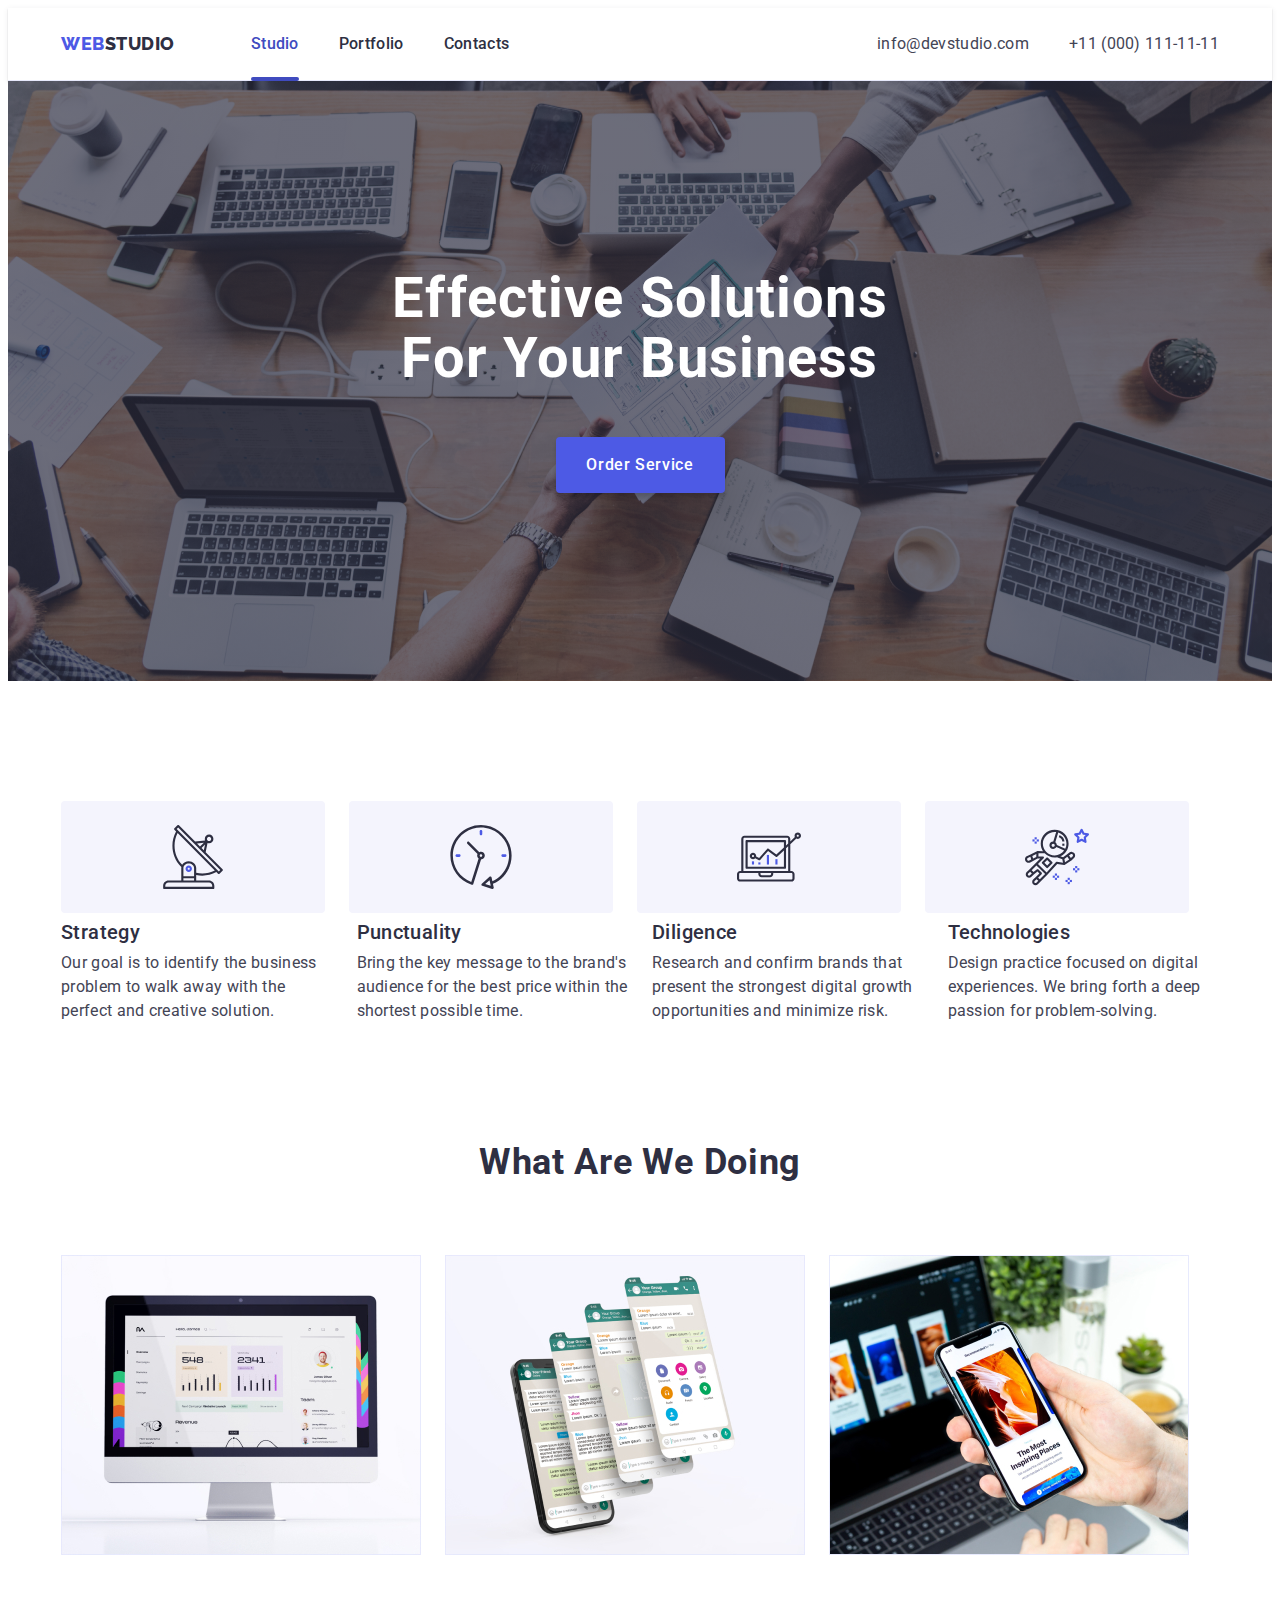
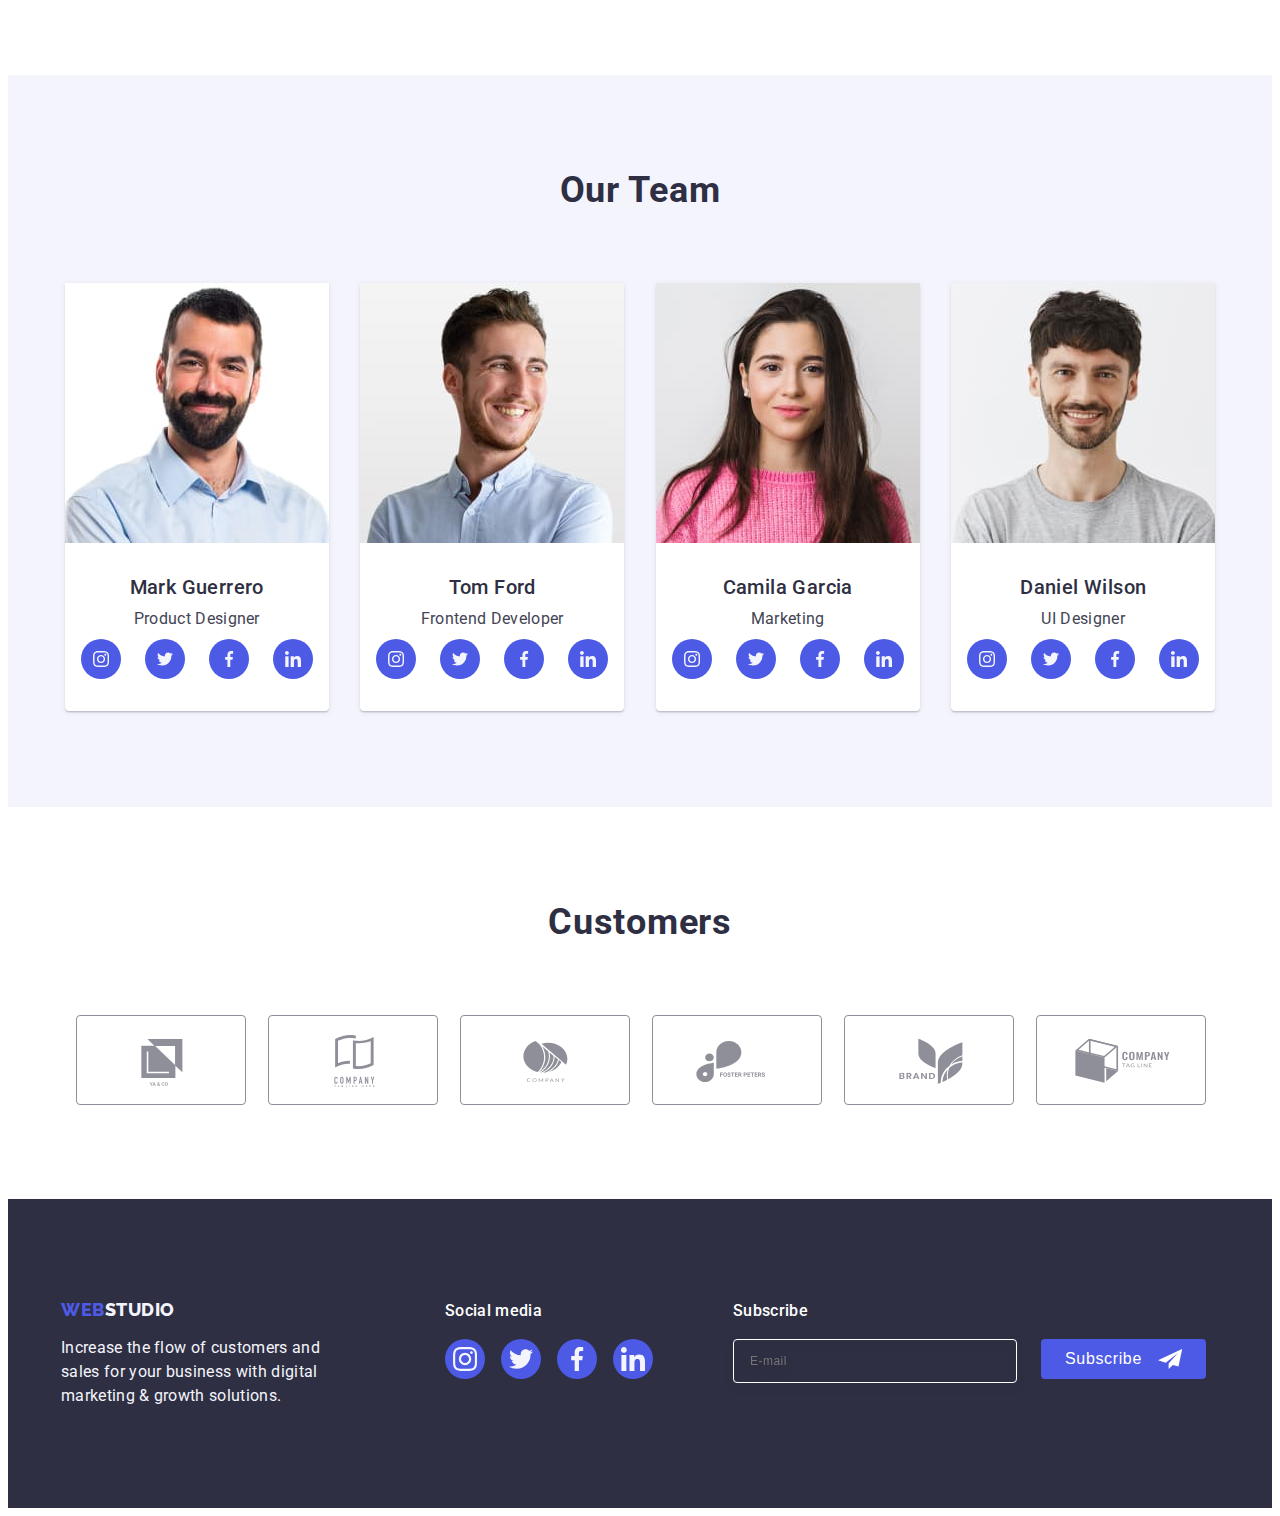
==== commit cffb46c8: "final edits" ====
--- a/index.html
+++ b/index.html
@@ -25,7 +25,7 @@
     <header class="page-header">
       <div class="container header-container">
         <nav class="page-nav">
-          <a class="logo link" href="./index.html"
+          <a class="logo link current" href="./index.html"
             >Web<span class="logo-studio">Studio</span></a
           >
           <ul class="menu list">
@@ -71,7 +71,9 @@
 
           <ul class="mobile-menu-modal list">
             <li class="modal-menu-item">
-              <a class="mobile-menu-item link" href="./index.html">Studio</a>
+              <a class="mobile-menu-item link active" href="./index.html"
+                >Studio</a
+              >
             </li>
             <li class="modal-menu-item">
               <a class="mobile-menu-item link" href="./portfolio.html"
@@ -136,7 +138,7 @@
     </header>
     <main>
       <!-- Hero -->
-      <section class="hero container">
+      <section class="hero">
         <div class="container hero-container">
           <h1 class="hero-title">Effective Solutions for Your Business</h1>
           <button class="hero-btn" type="button" data-modal-open>
--- a/css/styles.css
+++ b/css/styles.css
@@ -183,6 +183,9 @@
 }
 
 .mobile-close-btn {
+  width: 24px;
+  height: 24px;
+  padding: 0;
   display: block;
   margin-left: auto;
   margin-bottom: 32px;
@@ -222,10 +225,16 @@
 .mobile-menu-item {
   font-weight: 700;
   font-size: 36px;
-  line-height: 1.11px;
+  line-height: 1.11;
   letter-spacing: 0.02em;
   text-transform: capitalize;
   color: #2e2f42;
+}
+
+@media screen and (max-width: 767px) {
+  .mobile-menu-item.active {
+    color: var(--ctas);
+  }
 }
 
 .mob-menu-address {
@@ -240,12 +249,18 @@
   line-height: 1.11px;
   letter-spacing: 0.02em;
   text-transform: capitalize;
-  color: #434455;
+  color: var(--primary-brand);
 }
 
 .mobile-menu-tel-link:focus {
   color: #404bbf;
   outline: none;
+}
+
+@media screen and (max-width: 427px) {
+  .mobile-menu-tel-link {
+    font-size: 26px;
+  }
 }
 
 .mobile-menu-mail-link {
@@ -379,6 +394,22 @@
   .logo {
     margin-right: 76px;
   }
+  .logo:hover,
+  .logo:focus {
+    color: var(--ctas);
+    outline: none;
+  }
+
+  .logo-studio:hover,
+  .logo-studio:focus {
+    color: var(--ctas);
+  }
+
+  .menu-link:hover,
+  .menu-link:focus,
+  .menu-link.current {
+    color: var(--ctas);
+  }
 
   .address {
     display: flex;
@@ -388,6 +419,11 @@
     font-size: 16px;
     line-height: 1.5;
     letter-spacing: 0.02em;
+  }
+
+  .contact-link:hover,
+  .contact-link:focus {
+    color: var(--ctas);
   }
 }
 
@@ -450,6 +486,8 @@
         rgba(46, 47, 66, 0.7)
       ),
       url(../images/hero-bg-desctop.jpg);
+    padding-top: 188px;
+    padding-bottom: 188px;
   }
 }
 
@@ -491,6 +529,14 @@
 @media screen and (min-width: 1158px) {
   .hero-title {
     margin-bottom: 48px;
+  }
+
+  .hero-btn:hover,
+  .hero-btn:focus {
+    background-color: var(--ctas);
+    color: var(--header-background);
+    cursor: pointer;
+    outline: none;
   }
 }
 
@@ -512,6 +558,14 @@
   transition: background-color 250ms cubic-bezier(0.4, 0, 0.2, 1);
 }
 
+.hero-btn:hover,
+.hero-btn:focus {
+  background-color: var(--ctas);
+  color: var(--header-background);
+  cursor: pointer;
+  outline: none;
+}
+
 /* ACTIVITIES mobile/tablet/desctop */
 
 .activities {
@@ -729,6 +783,11 @@
   .list-team {
     flex-basis: 0%;
   }
+
+  .social-list-link:hover,
+  .social-list-link:focus {
+    background-color: var(--ctas);
+  }
 }
 
 /* CUSTOMERS mobile/tablet/desctop */
@@ -742,6 +801,18 @@
   display: flex;
   flex-wrap: wrap;
   gap: 72px 16px;
+}
+
+@media screen and (max-width: 427px) {
+  .customers-list {
+    column-gap: 16px;
+    row-gap: 72px;
+  }
+
+  .customers-list-item {
+    flex-basis: calc((100% - 16px) / 2);
+    height: 88px;
+  }
 }
 
 .customers-list-item {
@@ -794,6 +865,13 @@
     padding-top: 120px;
     padding-bottom: 120px;
   }
+
+  .customers-list-link:hover,
+  .customers-list-link:focus {
+    border-color: #404bbf;
+    color: #404bbf;
+    outline: none;
+  }
 }
 
 /* FOOTER mobile/tablet/desctop */
@@ -864,6 +942,7 @@
 
 .modal-footer-container {
   display: flex;
+  gap: 16px;
   flex-direction: column;
   align-items: center;
 }
@@ -878,9 +957,23 @@
   margin-top: 72px;
 }
 
+@media screen and (max-width: 767px) {
+  .modal-footer-container {
+    width: 100%;
+  }
+
+  .modal-form-footer {
+    width: 100%;
+  }
+
+  .footer-label {
+    width: 100%;
+  }
+}
+
 .footer-input {
   margin-bottom: 16px;
-  width: 398px;
+  width: 100%;
   height: 40px;
   border: 1px solid #ffffff;
   filter: drop-shadow(0px 4px 4px rgba(0, 0, 0, 0.15));
@@ -927,6 +1020,7 @@
 .modal-form-submit-footer:focus {
   background-color: var(--ctas);
   color: var(--header-background);
+  outline: none;
 }
 
 @media screen and (min-width: 768px) {
@@ -988,6 +1082,11 @@
   .footer {
     padding-top: 100px;
     padding-bottom: 100px;
+  }
+
+  .logo-studio-footer:hover,
+  .logo-studio-footer:focus {
+    color: var(--ctas);
   }
 
   /* .footer-position {
@@ -1045,6 +1144,12 @@
   padding-bottom: 24px;
 }
 
+@media screen and (max-width: 427px) {
+  .modal {
+    max-width: 90%;
+  }
+}
+
 .close-btn {
   position: absolute;
   top: 24px;
@@ -1067,6 +1172,7 @@
 .close-btn:focus {
   background-color: #404bbf;
   border: none;
+  outline: none;
 }
 
 .svg-close-btn {
@@ -1229,3 +1335,175 @@
   color: var(--header-background);
   outline: none;
 }
+
+/* PORTFOLIO mobile/tablet/desctop */
+
+.content {
+  padding-top: 48px;
+  padding-bottom: 48px;
+}
+.portfolio-list {
+  display: flex;
+  flex-wrap: wrap;
+  gap: 24px;
+  justify-content: flex-start;
+  margin-bottom: 72px;
+}
+.navigation-portfolio-btn {
+  font-family: "Roboto", sans-serif;
+  font-weight: 500;
+  font-size: 16px;
+  line-height: 1.5;
+  letter-spacing: 0.04em;
+  cursor: pointer;
+  color: var(--primary-brand);
+  background: var(--backgrounds);
+  border: 1px solid var(--accent-color);
+  border-radius: 4px;
+  outline: none;
+  padding: 12px 24px;
+  transition: background-color 250ms cubic-bezier(0.4, 0, 0.2, 1),
+    color 250ms cubic-bezier(0.4, 0, 0.2, 1),
+    box-shadow 250ms cubic-bezier(0.4, 0, 0.2, 1),
+    border-color 250ms cubic-bezier(0.4, 0, 0.2, 1);
+}
+.navigation-portfolio-btn:hover,
+.navigation-portfolio-btn:focus {
+  color: var(--header-background);
+  background-color: var(--ctas);
+  box-shadow: 0px 3px 1px rgba(0, 0, 0, 0.1), 0px 2px 1px rgba(0, 0, 0, 0.08),
+    0px 2px 2px rgba(0, 0, 0, 0.12);
+  border-color: var(--ctas);
+}
+
+.portfolio-subtitle {
+  margin-bottom: 8px;
+}
+.portfolio-paragrapth {
+  margin-bottom: 32px;
+  margin-top: 8px;
+}
+
+.overlay {
+  position: absolute;
+  left: 0;
+  top: 0;
+  width: 100%;
+  height: 100%;
+  transform: translate(0, 100%);
+  transition: transform 250ms cubic-bezier(0.4, 0, 0.2, 1);
+  font-size: 16px;
+  line-height: 1.5;
+  letter-spacing: 0.02em;
+  padding: 40px 32px;
+  background-color: #4d5ae5;
+  color: #f4f4fd;
+}
+
+.portfolio-hover:hover .overlay,
+.portfolio-hover:focus .overlay {
+  transform: translate(0, 0);
+}
+
+.portfolio-img {
+  width: 396px;
+  height: 280px;
+}
+
+.portfolio-menu {
+  margin-left: 0 auto;
+  margin-right: 0 auto;
+}
+
+@media screen and (max-width: 767px) {
+  .list-portfolio:not(:last-child) {
+    margin-bottom: 48px;
+  }
+}
+
+.portfolio-hover {
+  display: block;
+  outline: none;
+  transition: box-shadow 250ms cubic-bezier(0.4, 0, 0.2, 1);
+}
+
+.portfolio-hover:hover,
+.portfolio-hover:focus {
+  box-shadow: 0px 1px 6px rgba(46, 47, 66, 0.08),
+    0px 1px 1px rgba(46, 47, 66, 0.16), 0px 2px 1px rgba(46, 47, 66, 0.08);
+}
+
+.card-image {
+  display: block;
+}
+.portfolio-card {
+  padding: 32px 16px;
+  border: 1px solid var(--accent-color);
+  border-top: none;
+}
+
+.card-thumb {
+  position: relative;
+  overflow: hidden;
+}
+
+@media screen and (min-width: 768px) {
+  .content {
+    padding-top: 64px;
+    padding-bottom: 96px;
+  }
+
+  .portfolio-list {
+    justify-content: center;
+  }
+
+  .portfolio-img {
+    width: 356px;
+    height: 300px;
+  }
+
+  .portfolio-menu {
+    display: flex;
+    flex-wrap: wrap;
+    justify-content: flex-start;
+    column-gap: 24px;
+    row-gap: 72px;
+  }
+
+  .list-portfolio {
+    width: 356px;
+  }
+}
+
+@media screen and (min-width: 1158px) {
+  .content {
+    padding-top: 96px;
+    padding-bottom: 120px;
+  }
+
+  .portfolio-img {
+    width: 360px;
+    height: 300px;
+  }
+
+  .portfolio-menu {
+    column-gap: 24px;
+    row-gap: 48px;
+  }
+
+  .overlay {
+    position: absolute;
+    left: 0;
+    top: 0;
+    width: 100%;
+    height: 100%;
+    transform: translate(0, 100%);
+    transition: transform 250ms cubic-bezier(0.4, 0, 0.2, 1);
+    font-size: 16px;
+    line-height: 1.5;
+    letter-spacing: 0.02em;
+    padding: 40px 32px;
+    background-color: #4d5ae5;
+    color: #f4f4fd;
+  }
+}
